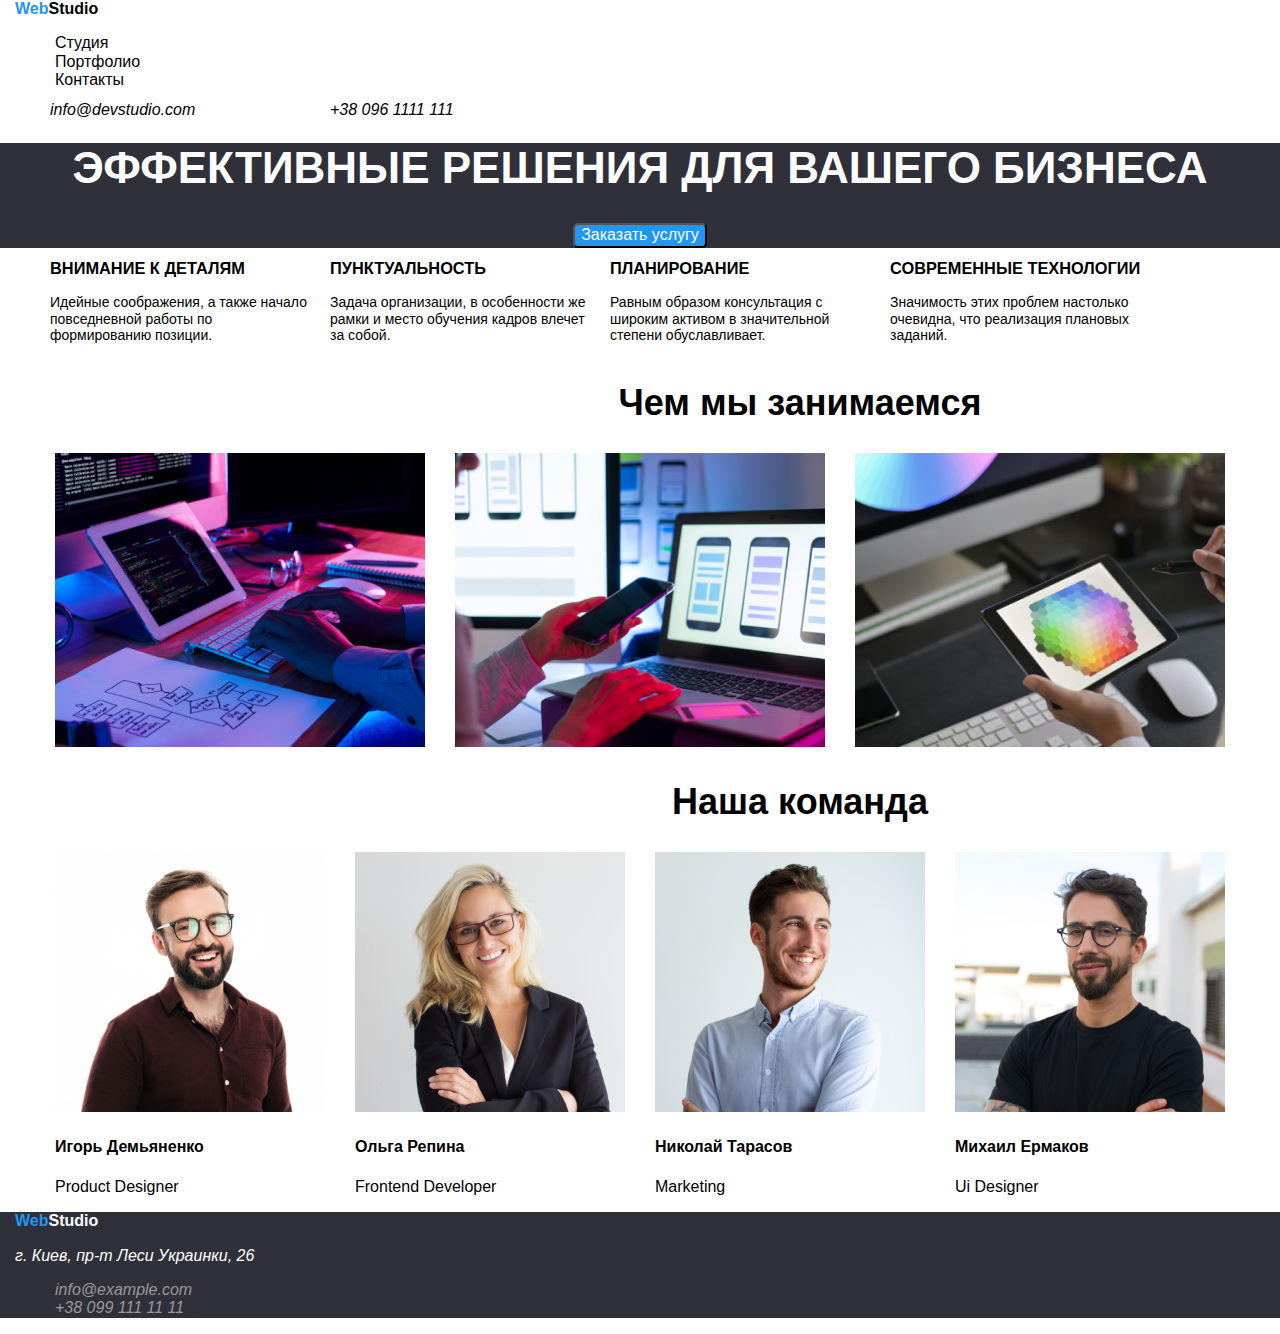
==== index.html @ 19b96ba9 "Add files via upload" ====
<!DOCTYPE html>
<html lang="ru">
  <head>
    <meta charset="UTF-8" />
    <meta name="viewport" content="width=device-width, initial-scale=1.0" />
    <title>Студия</title>
    <link
      rel="stylesheet"
      href="https://cdnjs.cloudflare.com/ajax/libs/modern-normalize/1.0.0/modern-normalize.css"
    />
    <link rel="stylesheet" href="./css/styles.css" />
    <style>
      h1,
      h3 {
        text-transform: uppercase; /* Заглавные буквы */
      }
      button {
        border-radius: 5px;
      }
      @import url('https://fonts.googleapis.com/css2?family=Roboto:ital,wght@0,700;1,400&display=swap');
    </style>
  </head>

  <body>
    <!-- Шапка сайта -->
    <header class="container">
      <nav>
        <a href="index.html" class="link" aria-label="Логотип студии"
          ><span class="colortext-logotip1">Web</span><span class="colortext-logotip2">Studio</span></a
        >
        <ul>
          <li><a href="index.html" class="link">Студия</a></li>
          <li><a href="portfolio.html" class="link">Портфолио</a></li>
          <li><a href="" class="link">Контакты</a></li>
        </ul>
      </nav>
      <address>
        <ul class="gallery">
          <li class="gallery-item3">
            <a href="mailto:info@devstudio.com" class="link"
              >info@devstudio.com</a
            >
          </li>
          <li class="gallery-item3"><a href="tel:+380961111111" class="link">+38 096 1111 111</a></li>
        </ul>
      </address>
    </header>

    <main>
      <!-- Герой -->
      <section class="text-title-background post-title text-title-color1">
        <h1 class="text-size1">Эффективные решения для вашего бизнеса</h1>
        <button type="button" class="mybtn2">Заказать услугу</button>
      </section>

      <!-- Преимущества -->
      <section class="container">
        <h2 hidden>Наши преимущества</h2>
        <ul class="gallery text-size2">
          <li class="gallery-item3">
            <h3>внимание к деталям</h3>
            <p>
              Идейные соображения, а также начало повседневной работы по формированию позиции.
            </p>
          </li>
          <li class="gallery-item3">
            <h3>ПУНКТУАЛЬНОСТЬ</h3>
            <p>
              Задача организации, в особенности же рамки и место обучения кадров влечет за собой.
            </p>
          </li>
          <li class="gallery-item3">
            <h3>ПЛАНИРОВАНИЕ</h3>
            <p>
              Равным образом консультация с широким активом в значительной степени обуславливает.
            </p>
          </li>
          <li class="gallery-item3">
            <h3>СОВРЕМЕННЫЕ ТЕХНОЛОГИИ</h3>
            <p>
              Значимость этих проблем настолько очевидна, что реализация плановых заданий.
            </p>
          </li>
        </ul>
      </section>

      <!-- Примеры работ, направления -->
      <section class="container">
        <h2 class="post-title text-size3">Чем мы занимаемся</h2>
        <ul class="gallery">
          <li class="gallery-item">
            <a href=""
              ><img
                src="./images/box1.jpg"
                alt="Технология компании номер 1"
                width="370"
                height="294"
            /></a>
          </li>
          <li class="gallery-item">
            <a href=""
              ><img
                src="./images/box2.jpg"
                alt="Технология компании номер 2"
                width="370"
                height="294"
            /></a>
          </li>
          <li class="gallery-item">
            <a href=""
              ><img
                src="./images/box3.jpg"
                alt="Технология компании номер 3"
                width="370"
                height="294"
            /></a>
          </li>
        </ul>
      </section>

      <!-- Testimonials -->
      <section class="container">
        <h2 class="post-title text-size3">Наша команда</h2>
        <ul class="gallery text-size4">
          <li class="gallery-item2">
            <img
              src="./images/img4.jpg"
              alt="Первый сотрудник нашей команды"
              width="270"
              height="260"
            />
            <h4>Игорь Демьяненко</h3>
            <p lang="en">Product Designer</p>
          </li>
          <li class="gallery-item2">
            <img
              src="./images/img1.jpg"
              alt="Второй  сотрудник нашей команды"
              width="270"
              height="260"
            />
            <h4>Ольга Репина</h3>
            <p lang="en">Frontend Developer</p>
          </li>
          <li class="gallery-item2">
            <img
              src="./images/img2.jpg"
              alt="Третий сотрудник нашей команды"
              width="270"
              height="260"
            />
            <h4>Николай Тарасов</h3>
            <p lang="en">Marketing</p>
          </li>
          <li class="gallery-item2">
            <img
              src="./images/img3.jpg"
              alt="Четвертый сотрудник нашей команды"
              width="270"
              height="260"
            />
            <h4>Михаил Ермаков</h3>
            <p lang="en">Ui Designer</p>
          </li>
        </ul>
      </section>
    </main>

    <!-- Футер -->
    <footer class="text-title-background container">
      <a href="index.html" class="link" aria-label="Логотип студии"><span class="colortext-logotip1">Web</span><span
          class="colortext-logotip2" style="color:white">Studio</span></a>
      <address>
        <p class="text-title-color1">г. Киев, пр-т Леси Украинки, 26</p>
        <ul>
          <li>
            <a href="mailto:info@example.com" class="link text-title-color2">info@example.com</a>
          </li>
          <li>
            <a href="tel:+380991111111" class="link text-title-color2">+38 099 111 11 11</a>
          </li>
        </ul>
      </address>
    </footer>
  </body>
</html>
---- css/styles.css ----
a {
  color: black; /* Цвет обычной ссылки */
}
a:visited {
  color: #black; /* Цвет посещенной ссылки */
}

.text > span {
  text-decoration: line-through;
}

.link {
  text-decoration: none;
}

.link:hover {
  color: #2196f3;
}

.site-nav .link {
  text-transform: uppercase;
}

.post-title {
  text-align: center;
}

.text-title-background {
  background-color: #2f303a;
}

.text-title-color1 {
  color: #ffffff;
}

.text-title-color2 {
  color: rgb(60%, 60%, 60%);
}

body {
  font-family: "Roboto", sans-serif;
}

.text-size1 {
  font-size: 44px;
}

.text-size2 {
  font-size: 14px;
}

.text-size3 {
  font-size: 36px;
}

.text-size4 {
  font-size: 16px;
}

.colortext-logotip1 {
  color: #2196f3;
  font-weight: 700;
}

.colortext-logotip2 {
  font-weight: 700;
}

*/ *,
*::before,
*::after {
  margin: 0;
  padding: 0;
}

ul,
ol {
  list-style: none;
}

.container {
  width: 1600px;
  padding: 0 15px;
  margin: 0 auto;
}

.gallery {
  display: flex;
  flex-wrap: wrap;
  margin: -15px;
}

.gallery-item {
  width: 370px;
  margin: 15px;
}

.gallery-item2 {
  width: 270px;
  margin: 15px;
}

.gallery-item3 {
  width: 260px;
  margin: 10px;
}

.gallery-item4 {
  width: 160px;
  margin: 10px;
}
/* 3n
  3 * 0 = 0;
  3 * 1 = 3;
  3 * 2  = 6;
  3 * 3 = 9;
*/

/* .gallery-item:not(:nth-child(3n)) {
  margin-right: 30px;
} */

/* -n + 3
  -0 + 3 = 3;
  -1 + 3 = 2;
  -2 + 3 = 1;
  -3 + 3 = 0;
*/

/* .gallery-item:not(:nth-last-child(-n + 3)) {
  margin-bottom: 30px;
} */

/* цвет кнопки */
.mybtn {
  text-align: center;
  /* padding: 8px 10px;*/
  /*border: solid 1px #777777;
  color: #7777777;*/
  background: #f5f4fa;
  /* tansition: all 0.3s linear;
  -webkit-transition: all 0.3s linear;
  -moz-transition: all 0.3s linear;
  text-transform: uppercase;*/
}
.mybtn:hover {
  color: #fff;
  background: #2196f3;
  tansition: all 0.3s linear;
  -webkit-transition: all 0.3s linear;
  -moz-transition: all 0.3s linear;
}

.mybtn2 {
  text-align: center;
  color: #fff;
  background: #2196f3;
  tansition: all 0.3s linear;
  -webkit-transition: all 0.3s linear;
  -moz-transition: all 0.3s linear;
}
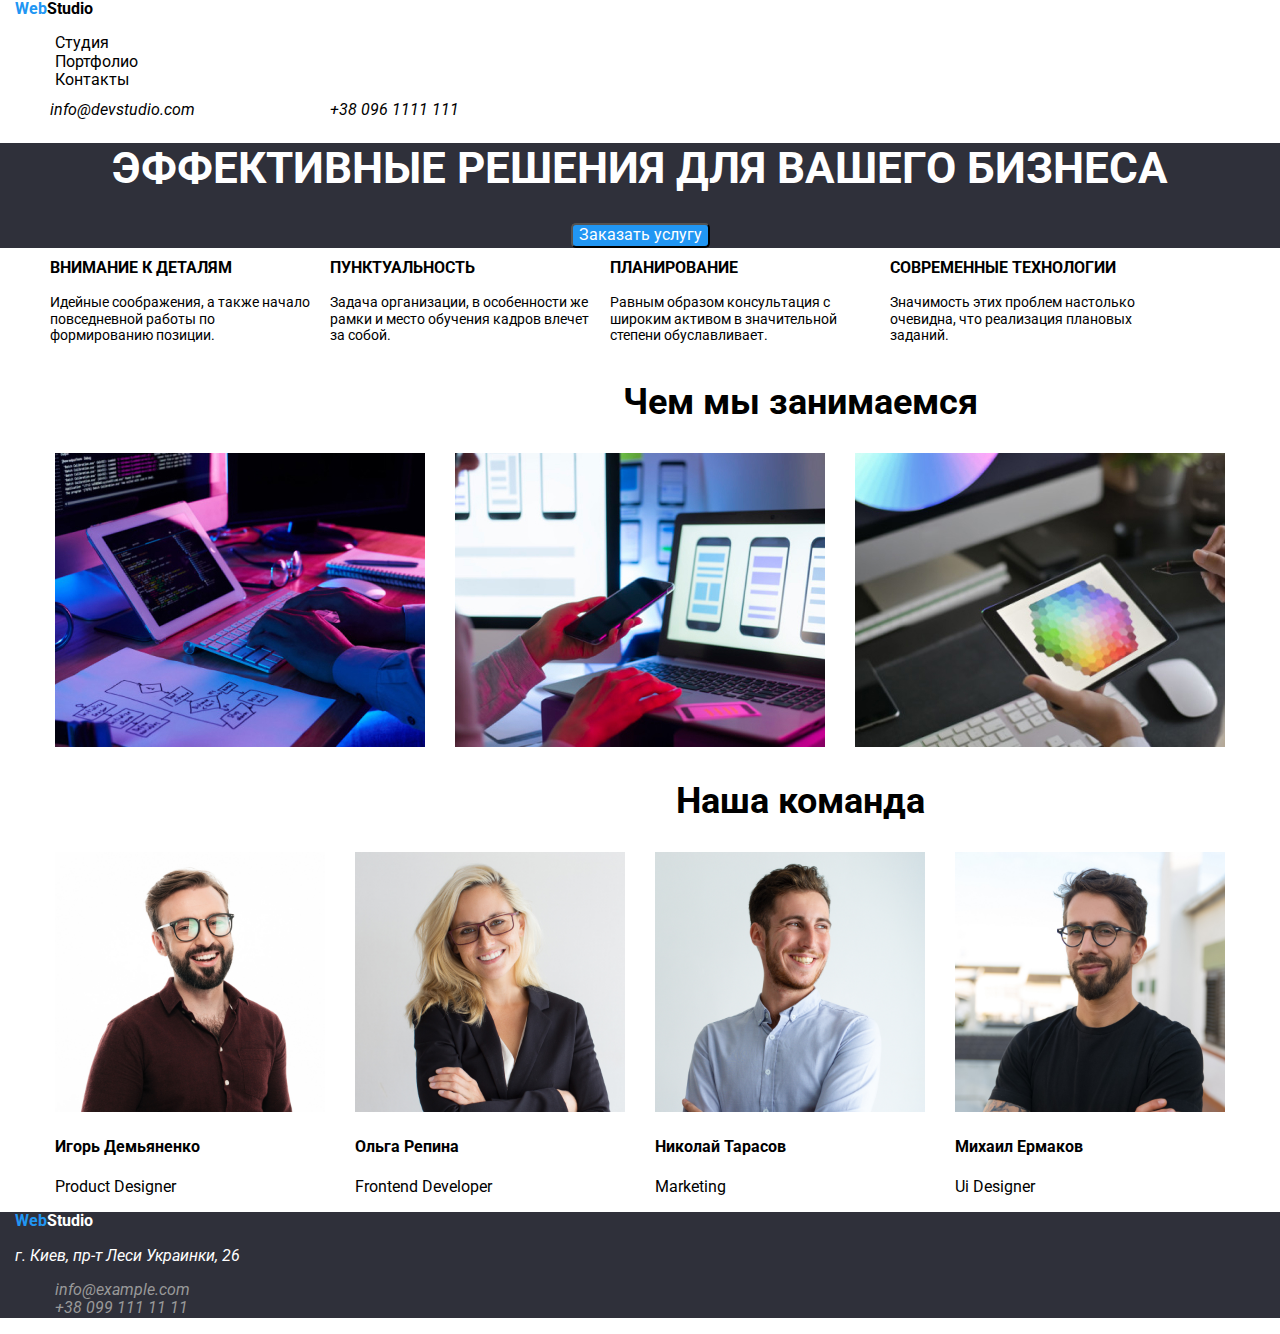
==== commit aad11207: "Update index.html" ====
--- a/index.html
+++ b/index.html
@@ -4,6 +4,7 @@
     <meta charset="UTF-8" />
     <meta name="viewport" content="width=device-width, initial-scale=1.0" />
     <title>Студия</title>
+    <link href="https://fonts.googleapis.com/css2?family=Roboto:wght@400;500;700;900&display=swap" rel="stylesheet">
     <link
       rel="stylesheet"
       href="https://cdnjs.cloudflare.com/ajax/libs/modern-normalize/1.0.0/modern-normalize.css"
@@ -17,7 +18,6 @@
       button {
         border-radius: 5px;
       }
-      @import url('https://fonts.googleapis.com/css2?family=Roboto:ital,wght@0,700;1,400&display=swap');
     </style>
   </head>
 
@@ -129,7 +129,7 @@
               width="270"
               height="260"
             />
-            <h4>Игорь Демьяненко</h3>
+            <h4>Игорь Демьяненко</h4>
             <p lang="en">Product Designer</p>
           </li>
           <li class="gallery-item2">
@@ -139,7 +139,7 @@
               width="270"
               height="260"
             />
-            <h4>Ольга Репина</h3>
+            <h4>Ольга Репина</h4>
             <p lang="en">Frontend Developer</p>
           </li>
           <li class="gallery-item2">
@@ -149,7 +149,7 @@
               width="270"
               height="260"
             />
-            <h4>Николай Тарасов</h3>
+            <h4>Николай Тарасов</h4>
             <p lang="en">Marketing</p>
           </li>
           <li class="gallery-item2">
@@ -159,7 +159,7 @@
               width="270"
               height="260"
             />
-            <h4>Михаил Ермаков</h3>
+            <h4>Михаил Ермаков</h4>
             <p lang="en">Ui Designer</p>
           </li>
         </ul>
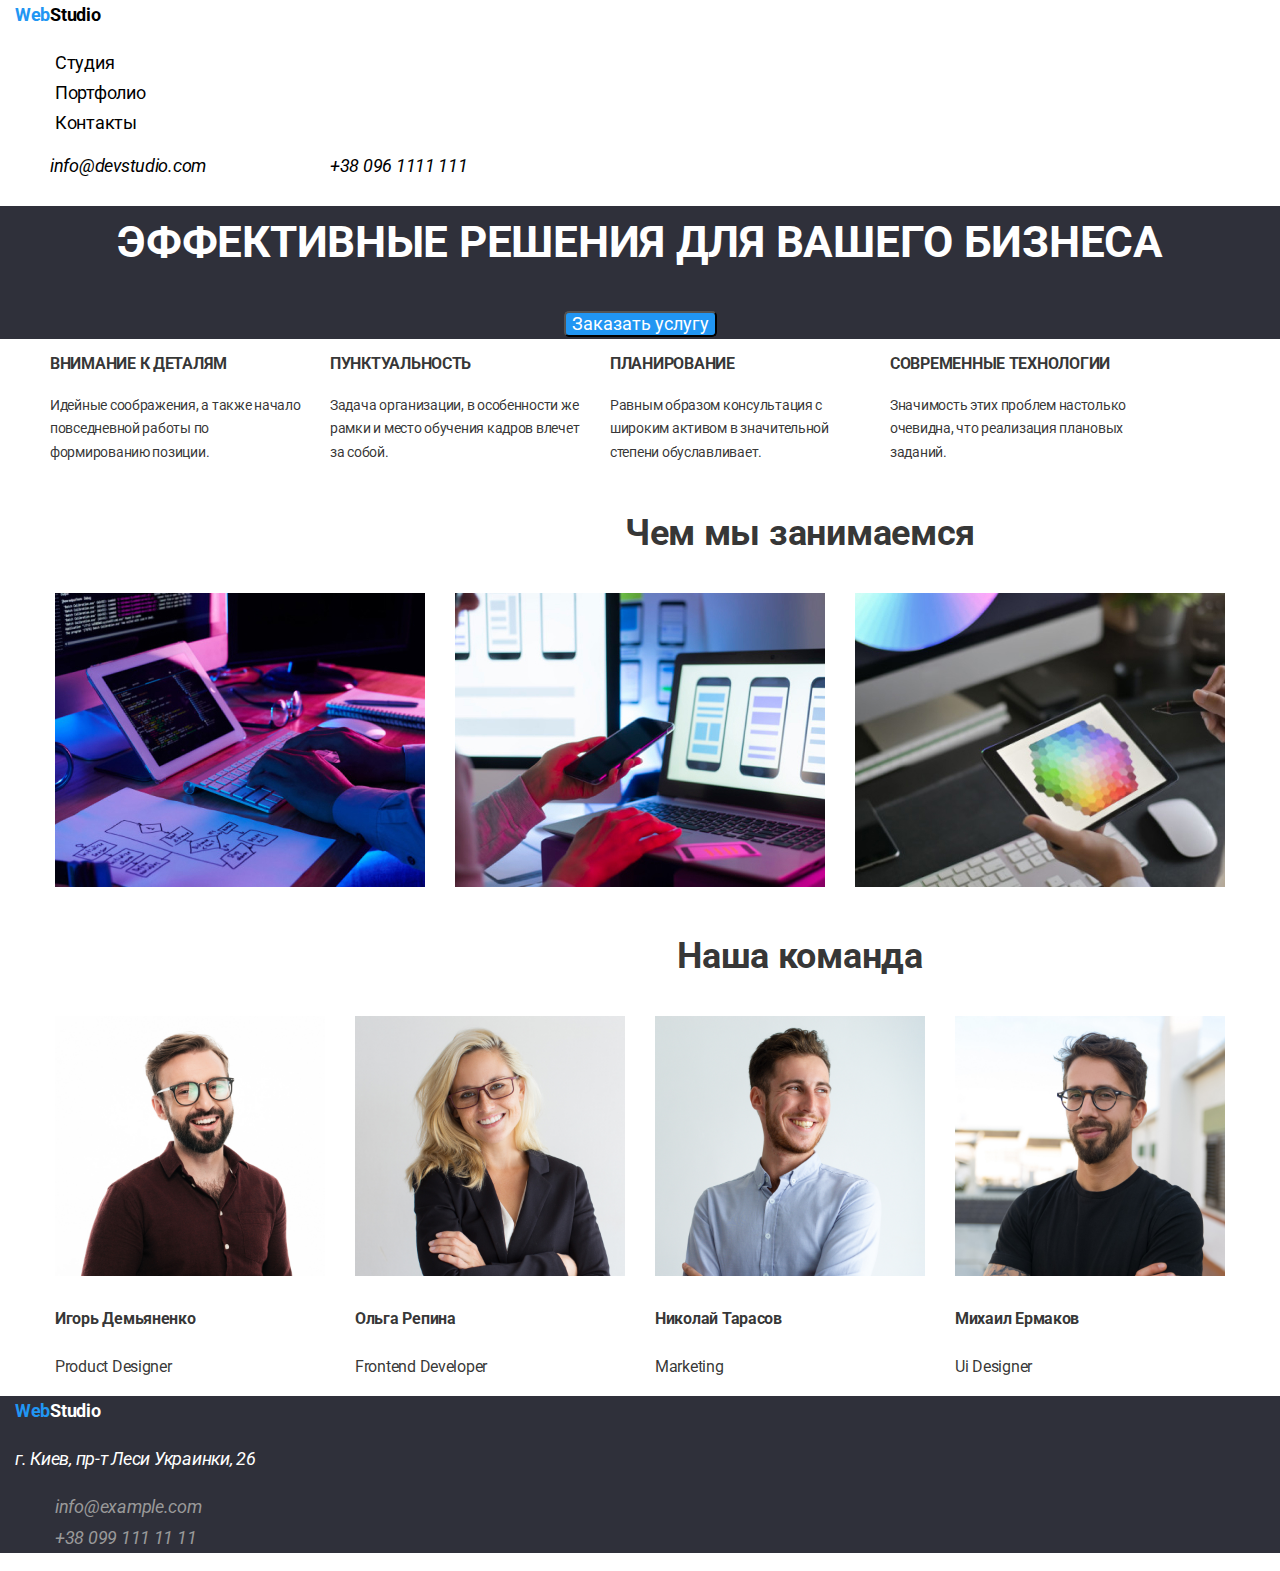
==== commit 4d87719a: "Update index.html" ====
--- a/index.html
+++ b/index.html
@@ -1,186 +1,147 @@
 <!DOCTYPE html>
 <html lang="ru">
-  <head>
-    <meta charset="UTF-8" />
-    <meta name="viewport" content="width=device-width, initial-scale=1.0" />
-    <title>Студия</title>
-    <link href="https://fonts.googleapis.com/css2?family=Roboto:wght@400;500;700;900&display=swap" rel="stylesheet">
-    <link
-      rel="stylesheet"
-      href="https://cdnjs.cloudflare.com/ajax/libs/modern-normalize/1.0.0/modern-normalize.css"
-    />
-    <link rel="stylesheet" href="./css/styles.css" />
-    <style>
-      h1,
-      h3 {
-        text-transform: uppercase; /* Заглавные буквы */
-      }
-      button {
-        border-radius: 5px;
-      }
-    </style>
-  </head>
 
-  <body>
-    <!-- Шапка сайта -->
-    <header class="container">
-      <nav>
-        <a href="index.html" class="link" aria-label="Логотип студии"
-          ><span class="colortext-logotip1">Web</span><span class="colortext-logotip2">Studio</span></a
-        >
-        <ul>
-          <li><a href="index.html" class="link">Студия</a></li>
-          <li><a href="portfolio.html" class="link">Портфолио</a></li>
-          <li><a href="" class="link">Контакты</a></li>
-        </ul>
-      </nav>
-      <address>
-        <ul class="gallery">
-          <li class="gallery-item3">
-            <a href="mailto:info@devstudio.com" class="link"
-              >info@devstudio.com</a
-            >
-          </li>
-          <li class="gallery-item3"><a href="tel:+380961111111" class="link">+38 096 1111 111</a></li>
-        </ul>
-      </address>
-    </header>
+<head>
+  <meta charset="UTF-8" />
+  <meta name="viewport" content="width=device-width, initial-scale=1.0" />
+  <title>Студия</title>
+  <link href="https://fonts.googleapis.com/css2?family=Raleway&family=Roboto:wght@400;500;700;900&display=swap"
+    rel="stylesheet">
+  <link rel="stylesheet" href="https://cdnjs.cloudflare.com/ajax/libs/modern-normalize/1.0.0/modern-normalize.css" />
+  <link rel="stylesheet" href="./css/styles.css" />
+  <style>
+    h1,
+    h3 {
+      text-transform: uppercase;
+      /* Заглавные буквы */
+    }
 
-    <main>
-      <!-- Герой -->
-      <section class="text-title-background post-title text-title-color1">
-        <h1 class="text-size1">Эффективные решения для вашего бизнеса</h1>
-        <button type="button" class="mybtn2">Заказать услугу</button>
-      </section>
+    button {
+      border-radius: 5px;
+    }
+  </style>
+</head>
 
-      <!-- Преимущества -->
-      <section class="container">
-        <h2 hidden>Наши преимущества</h2>
-        <ul class="gallery text-size2">
-          <li class="gallery-item3">
-            <h3>внимание к деталям</h3>
-            <p>
-              Идейные соображения, а также начало повседневной работы по формированию позиции.
-            </p>
-          </li>
-          <li class="gallery-item3">
-            <h3>ПУНКТУАЛЬНОСТЬ</h3>
-            <p>
-              Задача организации, в особенности же рамки и место обучения кадров влечет за собой.
-            </p>
-          </li>
-          <li class="gallery-item3">
-            <h3>ПЛАНИРОВАНИЕ</h3>
-            <p>
-              Равным образом консультация с широким активом в значительной степени обуславливает.
-            </p>
-          </li>
-          <li class="gallery-item3">
-            <h3>СОВРЕМЕННЫЕ ТЕХНОЛОГИИ</h3>
-            <p>
-              Значимость этих проблем настолько очевидна, что реализация плановых заданий.
-            </p>
-          </li>
-        </ul>
-      </section>
+<body>
+  <!-- Шапка сайта -->
+  <header class="container">
+    <nav>
+      <a href="index.html" class="link logo" aria-label="Логотип студии"><span class="colortext-logotip1">Web</span><span
+          class="colortext-logotip2">Studio</span></a>
+      <ul>
+        <li><a href="index.html" class="link">Студия</a></li>
+        <li><a href="portfolio.html" class="link">Портфолио</a></li>
+        <li><a href="" class="link">Контакты</a></li>
+      </ul>
+    </nav>
+    <address>
+      <ul class="gallery">
+        <li class="gallery-item3">
+          <a href="mailto:info@devstudio.com" class="link">info@devstudio.com</a>
+        </li>
+        <li class="gallery-item3"><a href="tel:+380961111111" class="link">+38 096 1111 111</a></li>
+      </ul>
+    </address>
+  </header>
 
-      <!-- Примеры работ, направления -->
-      <section class="container">
-        <h2 class="post-title text-size3">Чем мы занимаемся</h2>
-        <ul class="gallery">
-          <li class="gallery-item">
-            <a href=""
-              ><img
-                src="./images/box1.jpg"
-                alt="Технология компании номер 1"
-                width="370"
-                height="294"
-            /></a>
-          </li>
-          <li class="gallery-item">
-            <a href=""
-              ><img
-                src="./images/box2.jpg"
-                alt="Технология компании номер 2"
-                width="370"
-                height="294"
-            /></a>
-          </li>
-          <li class="gallery-item">
-            <a href=""
-              ><img
-                src="./images/box3.jpg"
-                alt="Технология компании номер 3"
-                width="370"
-                height="294"
-            /></a>
-          </li>
-        </ul>
-      </section>
+  <main>
+    <!-- Герой -->
+    <section class="text-title-background post-title text-title-color1">
+      <h1 class="text-size1">Эффективные решения для вашего бизнеса</h1>
+      <button type="button" class="mybtn2">Заказать услугу</button>
+    </section>
 
-      <!-- Testimonials -->
-      <section class="container">
-        <h2 class="post-title text-size3">Наша команда</h2>
-        <ul class="gallery text-size4">
-          <li class="gallery-item2">
-            <img
-              src="./images/img4.jpg"
-              alt="Первый сотрудник нашей команды"
-              width="270"
-              height="260"
-            />
-            <h4>Игорь Демьяненко</h4>
-            <p lang="en">Product Designer</p>
-          </li>
-          <li class="gallery-item2">
-            <img
-              src="./images/img1.jpg"
-              alt="Второй  сотрудник нашей команды"
-              width="270"
-              height="260"
-            />
-            <h4>Ольга Репина</h4>
-            <p lang="en">Frontend Developer</p>
-          </li>
-          <li class="gallery-item2">
-            <img
-              src="./images/img2.jpg"
-              alt="Третий сотрудник нашей команды"
-              width="270"
-              height="260"
-            />
-            <h4>Николай Тарасов</h4>
-            <p lang="en">Marketing</p>
-          </li>
-          <li class="gallery-item2">
-            <img
-              src="./images/img3.jpg"
-              alt="Четвертый сотрудник нашей команды"
-              width="270"
-              height="260"
-            />
-            <h4>Михаил Ермаков</h4>
-            <p lang="en">Ui Designer</p>
-          </li>
-        </ul>
-      </section>
-    </main>
+    <!-- Преимущества -->
+    <section class="container">
+      <h2 hidden>Наши преимущества</h2>
+      <ul class="gallery text-size2">
+        <li class="gallery-item3">
+          <h3>внимание к деталям</h3>
+          <p>
+            Идейные соображения, а также начало повседневной работы по формированию позиции.
+          </p>
+        </li>
+        <li class="gallery-item3">
+          <h3>ПУНКТУАЛЬНОСТЬ</h3>
+          <p>
+            Задача организации, в особенности же рамки и место обучения кадров влечет за собой.
+          </p>
+        </li>
+        <li class="gallery-item3">
+          <h3>ПЛАНИРОВАНИЕ</h3>
+          <p>
+            Равным образом консультация с широким активом в значительной степени обуславливает.
+          </p>
+        </li>
+        <li class="gallery-item3">
+          <h3>СОВРЕМЕННЫЕ ТЕХНОЛОГИИ</h3>
+          <p>
+            Значимость этих проблем настолько очевидна, что реализация плановых заданий.
+          </p>
+        </li>
+      </ul>
+    </section>
 
-    <!-- Футер -->
-    <footer class="text-title-background container">
-      <a href="index.html" class="link" aria-label="Логотип студии"><span class="colortext-logotip1">Web</span><span
-          class="colortext-logotip2" style="color:white">Studio</span></a>
-      <address>
-        <p class="text-title-color1">г. Киев, пр-т Леси Украинки, 26</p>
-        <ul>
-          <li>
-            <a href="mailto:info@example.com" class="link text-title-color2">info@example.com</a>
-          </li>
-          <li>
-            <a href="tel:+380991111111" class="link text-title-color2">+38 099 111 11 11</a>
-          </li>
-        </ul>
-      </address>
-    </footer>
-  </body>
+    <!-- Примеры работ, направления -->
+    <section class="container">
+      <h2 class="post-title text-size3">Чем мы занимаемся</h2>
+      <ul class="gallery">
+        <li class="gallery-item">
+          <a href=""><img src="./images/box1.jpg" alt="Технология компании номер 1" width="370" height="294" /></a>
+        </li>
+        <li class="gallery-item">
+          <a href=""><img src="./images/box2.jpg" alt="Технология компании номер 2" width="370" height="294" /></a>
+        </li>
+        <li class="gallery-item">
+          <a href=""><img src="./images/box3.jpg" alt="Технология компании номер 3" width="370" height="294" /></a>
+        </li>
+      </ul>
+    </section>
+
+    <!-- Testimonials -->
+    <section class="container">
+      <h2 class="post-title text-size3">Наша команда</h2>
+      <ul class="gallery text-size4">
+        <li class="gallery-item2">
+          <img src="./images/img4.jpg" alt="Первый сотрудник нашей команды" width="270" height="260" />
+          <h4>Игорь Демьяненко</h4>
+          <p lang="en">Product Designer</p>
+        </li>
+        <li class="gallery-item2">
+          <img src="./images/img1.jpg" alt="Второй  сотрудник нашей команды" width="270" height="260" />
+          <h4>Ольга Репина</h4>
+          <p lang="en">Frontend Developer</p>
+        </li>
+        <li class="gallery-item2">
+          <img src="./images/img2.jpg" alt="Третий сотрудник нашей команды" width="270" height="260" />
+          <h4>Николай Тарасов</h4>
+          <p lang="en">Marketing</p>
+        </li>
+        <li class="gallery-item2">
+          <img src="./images/img3.jpg" alt="Четвертый сотрудник нашей команды" width="270" height="260" />
+          <h4>Михаил Ермаков</h4>
+          <p lang="en">Ui Designer</p>
+        </li>
+      </ul>
+    </section>
+  </main>
+
+  <!-- Футер -->
+  <footer class="text-title-background container">
+    <a href="index.html" class="link logo" aria-label="Логотип студии"><span class="colortext-logotip1">Web</span><span
+        class="colortext-logotip2" style="color:white">Studio</span></a>
+    <address>
+      <p class="text-title-color1">г. Киев, пр-т Леси Украинки, 26</p>
+      <ul>
+        <li>
+          <a href="mailto:info@example.com" class="link text-title-color2">info@example.com</a>
+        </li>
+        <li>
+          <a href="tel:+380991111111" class="link text-title-color2">+38 099 111 11 11</a>
+        </li>
+      </ul>
+    </address>
+  </footer>
+</body>
+
 </html>
--- a/css/styles.css
+++ b/css/styles.css
@@ -1,3 +1,20 @@
+:root {
+  --primary-text-color: rgba(0, 0, 0, 0.8);
+  --title-text-color: #000000;
+  --accent-color: #18a0fb;
+  --primary-white-color: #ffffff;
+}
+
+body {
+  background-color: var(--primary-white-color);
+  color: var(--primary-text-color);
+
+  font-family: Roboto, sans-serif;
+  letter-spacing: -0.015em;
+  font-size: 18px;
+  line-height: 1.67;
+}
+
 a {
   color: black; /* Цвет обычной ссылки */
 }
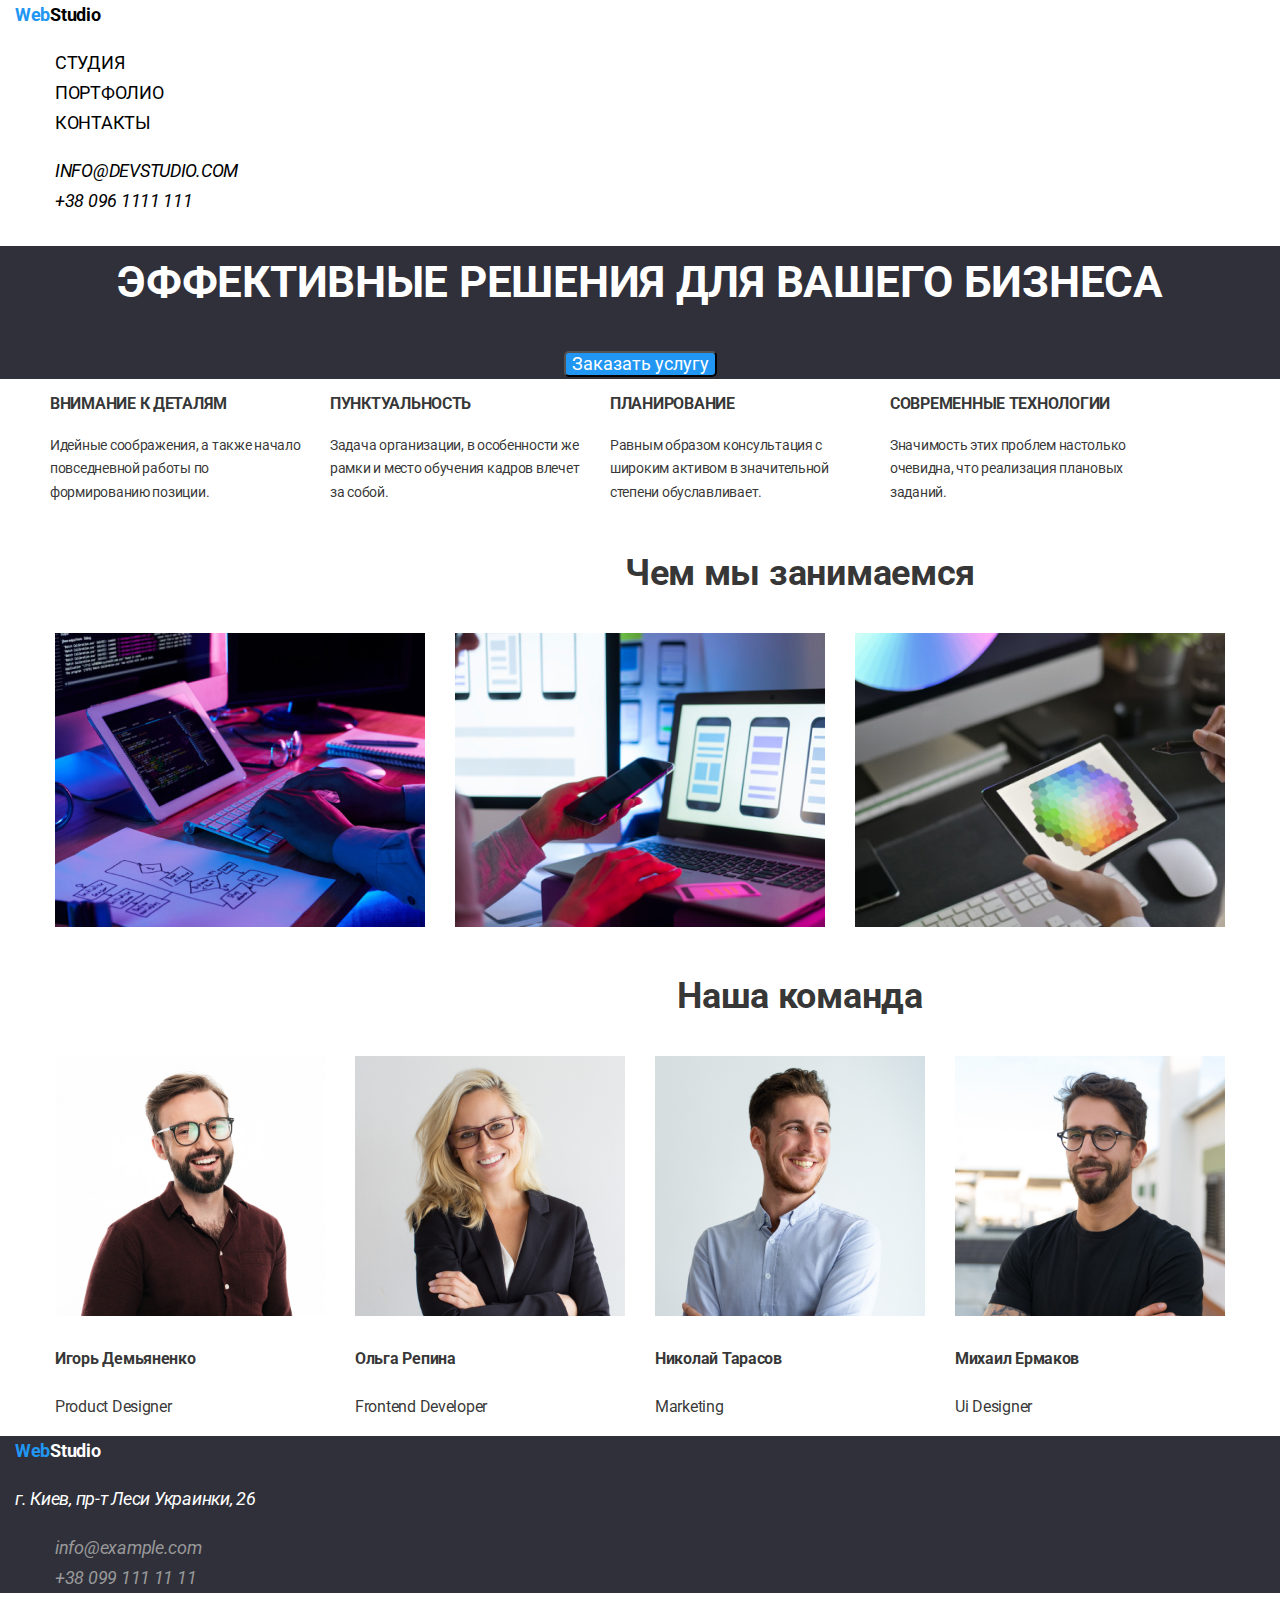
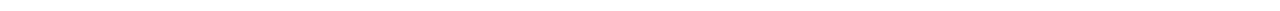
==== commit 22d821bd: "Update index.html" ====
--- a/index.html
+++ b/index.html
@@ -1,147 +1,204 @@
 <!DOCTYPE html>
 <html lang="ru">
-
-<head>
-  <meta charset="UTF-8" />
-  <meta name="viewport" content="width=device-width, initial-scale=1.0" />
-  <title>Студия</title>
-  <link href="https://fonts.googleapis.com/css2?family=Raleway&family=Roboto:wght@400;500;700;900&display=swap"
-    rel="stylesheet">
-  <link rel="stylesheet" href="https://cdnjs.cloudflare.com/ajax/libs/modern-normalize/1.0.0/modern-normalize.css" />
-  <link rel="stylesheet" href="./css/styles.css" />
-  <style>
-    h1,
-    h3 {
-      text-transform: uppercase;
-      /* Заглавные буквы */
-    }
-
-    button {
-      border-radius: 5px;
-    }
-  </style>
-</head>
-
-<body>
-  <!-- Шапка сайта -->
-  <header class="container">
-    <nav>
-      <a href="index.html" class="link logo" aria-label="Логотип студии"><span class="colortext-logotip1">Web</span><span
-          class="colortext-logotip2">Studio</span></a>
-      <ul>
-        <li><a href="index.html" class="link">Студия</a></li>
-        <li><a href="portfolio.html" class="link">Портфолио</a></li>
-        <li><a href="" class="link">Контакты</a></li>
-      </ul>
-    </nav>
-    <address>
-      <ul class="gallery">
-        <li class="gallery-item3">
-          <a href="mailto:info@devstudio.com" class="link">info@devstudio.com</a>
-        </li>
-        <li class="gallery-item3"><a href="tel:+380961111111" class="link">+38 096 1111 111</a></li>
-      </ul>
-    </address>
-  </header>
-
-  <main>
-    <!-- Герой -->
-    <section class="text-title-background post-title text-title-color1">
-      <h1 class="text-size1">Эффективные решения для вашего бизнеса</h1>
-      <button type="button" class="mybtn2">Заказать услугу</button>
-    </section>
-
-    <!-- Преимущества -->
-    <section class="container">
-      <h2 hidden>Наши преимущества</h2>
-      <ul class="gallery text-size2">
-        <li class="gallery-item3">
-          <h3>внимание к деталям</h3>
-          <p>
-            Идейные соображения, а также начало повседневной работы по формированию позиции.
-          </p>
-        </li>
-        <li class="gallery-item3">
-          <h3>ПУНКТУАЛЬНОСТЬ</h3>
-          <p>
-            Задача организации, в особенности же рамки и место обучения кадров влечет за собой.
-          </p>
-        </li>
-        <li class="gallery-item3">
-          <h3>ПЛАНИРОВАНИЕ</h3>
-          <p>
-            Равным образом консультация с широким активом в значительной степени обуславливает.
-          </p>
-        </li>
-        <li class="gallery-item3">
-          <h3>СОВРЕМЕННЫЕ ТЕХНОЛОГИИ</h3>
-          <p>
-            Значимость этих проблем настолько очевидна, что реализация плановых заданий.
-          </p>
-        </li>
-      </ul>
-    </section>
-
-    <!-- Примеры работ, направления -->
-    <section class="container">
-      <h2 class="post-title text-size3">Чем мы занимаемся</h2>
-      <ul class="gallery">
-        <li class="gallery-item">
-          <a href=""><img src="./images/box1.jpg" alt="Технология компании номер 1" width="370" height="294" /></a>
-        </li>
-        <li class="gallery-item">
-          <a href=""><img src="./images/box2.jpg" alt="Технология компании номер 2" width="370" height="294" /></a>
-        </li>
-        <li class="gallery-item">
-          <a href=""><img src="./images/box3.jpg" alt="Технология компании номер 3" width="370" height="294" /></a>
-        </li>
-      </ul>
-    </section>
-
-    <!-- Testimonials -->
-    <section class="container">
-      <h2 class="post-title text-size3">Наша команда</h2>
-      <ul class="gallery text-size4">
-        <li class="gallery-item2">
-          <img src="./images/img4.jpg" alt="Первый сотрудник нашей команды" width="270" height="260" />
-          <h4>Игорь Демьяненко</h4>
-          <p lang="en">Product Designer</p>
-        </li>
-        <li class="gallery-item2">
-          <img src="./images/img1.jpg" alt="Второй  сотрудник нашей команды" width="270" height="260" />
-          <h4>Ольга Репина</h4>
-          <p lang="en">Frontend Developer</p>
-        </li>
-        <li class="gallery-item2">
-          <img src="./images/img2.jpg" alt="Третий сотрудник нашей команды" width="270" height="260" />
-          <h4>Николай Тарасов</h4>
-          <p lang="en">Marketing</p>
-        </li>
-        <li class="gallery-item2">
-          <img src="./images/img3.jpg" alt="Четвертый сотрудник нашей команды" width="270" height="260" />
-          <h4>Михаил Ермаков</h4>
-          <p lang="en">Ui Designer</p>
-        </li>
-      </ul>
-    </section>
-  </main>
-
-  <!-- Футер -->
-  <footer class="text-title-background container">
-    <a href="index.html" class="link logo" aria-label="Логотип студии"><span class="colortext-logotip1">Web</span><span
-        class="colortext-logotip2" style="color:white">Studio</span></a>
-    <address>
-      <p class="text-title-color1">г. Киев, пр-т Леси Украинки, 26</p>
-      <ul>
-        <li>
-          <a href="mailto:info@example.com" class="link text-title-color2">info@example.com</a>
-        </li>
-        <li>
-          <a href="tel:+380991111111" class="link text-title-color2">+38 099 111 11 11</a>
-        </li>
-      </ul>
-    </address>
-  </footer>
-</body>
-
+  <head>
+    <meta charset="UTF-8" />
+    <meta name="viewport" content="width=device-width, initial-scale=1.0" />
+    <title>Студия</title>
+    <link
+      href="https://fonts.googleapis.com/css2?family=Raleway&family=Roboto:wght@400;500;700;900&display=swap"
+      rel="stylesheet"
+    />
+    <link
+      rel="stylesheet"
+      href="https://cdnjs.cloudflare.com/ajax/libs/modern-normalize/1.0.0/modern-normalize.css"
+    />
+    <link rel="stylesheet" href="./css/styles.css" />
+    <style>
+      h1,
+      h3 {
+        text-transform: uppercase;
+        /* Заглавные буквы */
+      }
+
+      button {
+        border-radius: 5px;
+      }
+    </style>
+  </head>
+
+  <body>
+    <!-- Шапка сайта -->
+    <header class="container">
+      <nav>
+        <a href="index.html" class="link logo" aria-label="Логотип студии"
+          ><span class="colortext-logotip1">Web</span
+          ><span class="colortext-logotip2">Studio</span></a
+        >
+        <ul class="site-nav">
+          <li><a href="index.html" class="link">Студия</a></li>
+          <li><a href="portfolio.html" class="link">Портфолио</a></li>
+          <li><a href="" class="link">Контакты</a></li>
+        </ul>
+      </nav>
+      <address>
+        <ul class="site-nav">
+          <li>
+            <a href="mailto:info@devstudio.com" class="link"
+              >info@devstudio.com</a
+            >
+          </li>
+          <li>
+            <a href="tel:+380961111111" class="link">+38 096 1111 111</a>
+          </li>
+        </ul>
+      </address>
+    </header>
+
+    <main>
+      <!-- Герой -->
+      <section class="text-title-background post-title text-title-color1">
+        <h1 class="text-size1">Эффективные решения для вашего бизнеса</h1>
+        <button type="button" class="mybtn2">Заказать услугу</button>
+      </section>
+
+      <!-- Преимущества -->
+      <section class="container">
+        <h2 hidden>Наши преимущества</h2>
+        <ul class="gallery text-size2">
+          <li class="gallery-item3">
+            <h3>внимание к деталям</h3>
+            <p>
+              Идейные соображения, а также начало повседневной работы по
+              формированию позиции.
+            </p>
+          </li>
+          <li class="gallery-item3">
+            <h3>ПУНКТУАЛЬНОСТЬ</h3>
+            <p>
+              Задача организации, в особенности же рамки и место обучения кадров
+              влечет за собой.
+            </p>
+          </li>
+          <li class="gallery-item3">
+            <h3>ПЛАНИРОВАНИЕ</h3>
+            <p>
+              Равным образом консультация с широким активом в значительной
+              степени обуславливает.
+            </p>
+          </li>
+          <li class="gallery-item3">
+            <h3>СОВРЕМЕННЫЕ ТЕХНОЛОГИИ</h3>
+            <p>
+              Значимость этих проблем настолько очевидна, что реализация
+              плановых заданий.
+            </p>
+          </li>
+        </ul>
+      </section>
+
+      <!-- Примеры работ, направления -->
+      <section class="container">
+        <h2 class="post-title text-size3">Чем мы занимаемся</h2>
+        <ul class="gallery">
+          <li class="gallery-item">
+            <a href=""
+              ><img
+                src="./images/box1.jpg"
+                alt="Технология компании номер 1"
+                width="370"
+                height="294"
+            /></a>
+          </li>
+          <li class="gallery-item">
+            <a href=""
+              ><img
+                src="./images/box2.jpg"
+                alt="Технология компании номер 2"
+                width="370"
+                height="294"
+            /></a>
+          </li>
+          <li class="gallery-item">
+            <a href=""
+              ><img
+                src="./images/box3.jpg"
+                alt="Технология компании номер 3"
+                width="370"
+                height="294"
+            /></a>
+          </li>
+        </ul>
+      </section>
+
+      <!-- Testimonials -->
+      <section class="container">
+        <h2 class="post-title text-size3">Наша команда</h2>
+        <ul class="gallery text-size4">
+          <li class="gallery-item2">
+            <img
+              src="./images/img4.jpg"
+              alt="Первый сотрудник нашей команды"
+              width="270"
+              height="260"
+            />
+            <h4>Игорь Демьяненко</h4>
+            <p lang="en">Product Designer</p>
+          </li>
+          <li class="gallery-item2">
+            <img
+              src="./images/img1.jpg"
+              alt="Второй  сотрудник нашей команды"
+              width="270"
+              height="260"
+            />
+            <h4>Ольга Репина</h4>
+            <p lang="en">Frontend Developer</p>
+          </li>
+          <li class="gallery-item2">
+            <img
+              src="./images/img2.jpg"
+              alt="Третий сотрудник нашей команды"
+              width="270"
+              height="260"
+            />
+            <h4>Николай Тарасов</h4>
+            <p lang="en">Marketing</p>
+          </li>
+          <li class="gallery-item2">
+            <img
+              src="./images/img3.jpg"
+              alt="Четвертый сотрудник нашей команды"
+              width="270"
+              height="260"
+            />
+            <h4>Михаил Ермаков</h4>
+            <p lang="en">Ui Designer</p>
+          </li>
+        </ul>
+      </section>
+    </main>
+
+    <!-- Футер -->
+    <footer class="text-title-background container">
+      <a href="index.html" class="link logo" aria-label="Логотип студии"
+        ><span class="colortext-logotip1">Web</span
+        ><span class="colortext-logotip2" style="color: white">Studio</span></a
+      >
+      <address>
+        <p class="text-title-color1">г. Киев, пр-т Леси Украинки, 26</p>
+        <ul>
+          <li>
+            <a href="mailto:info@example.com" class="link text-title-color2"
+              >info@example.com</a
+            >
+          </li>
+          <li>
+            <a href="tel:+380991111111" class="link text-title-color2"
+              >+38 099 111 11 11</a
+            >
+          </li>
+        </ul>
+      </address>
+    </footer>
+  </body>
 </html>
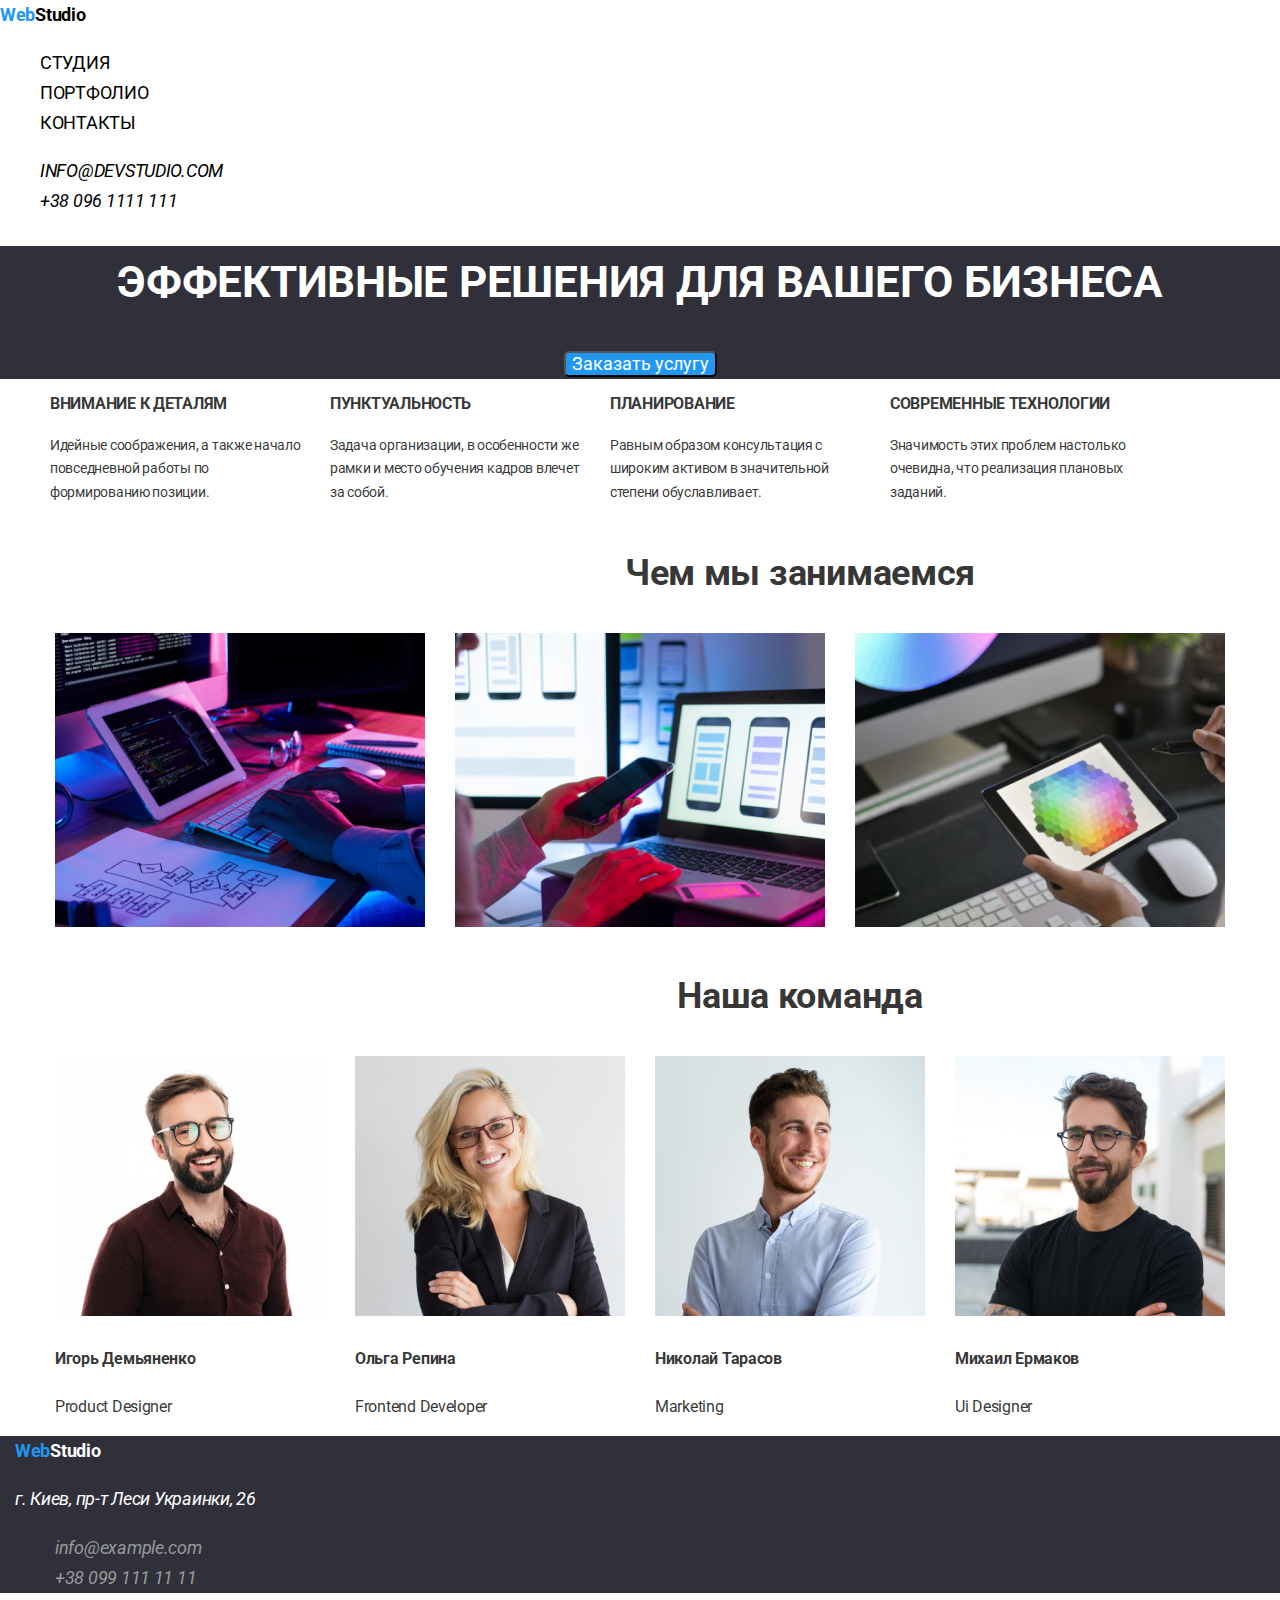
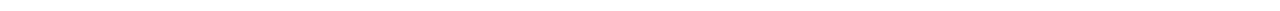
==== commit b5c978d5: "Update index.html" ====
--- a/index.html
+++ b/index.html
@@ -28,7 +28,7 @@
 
   <body>
     <!-- Шапка сайта -->
-    <header class="container">
+    <header>
       <nav>
         <a href="index.html" class="link logo" aria-label="Логотип студии"
           ><span class="colortext-logotip1">Web</span
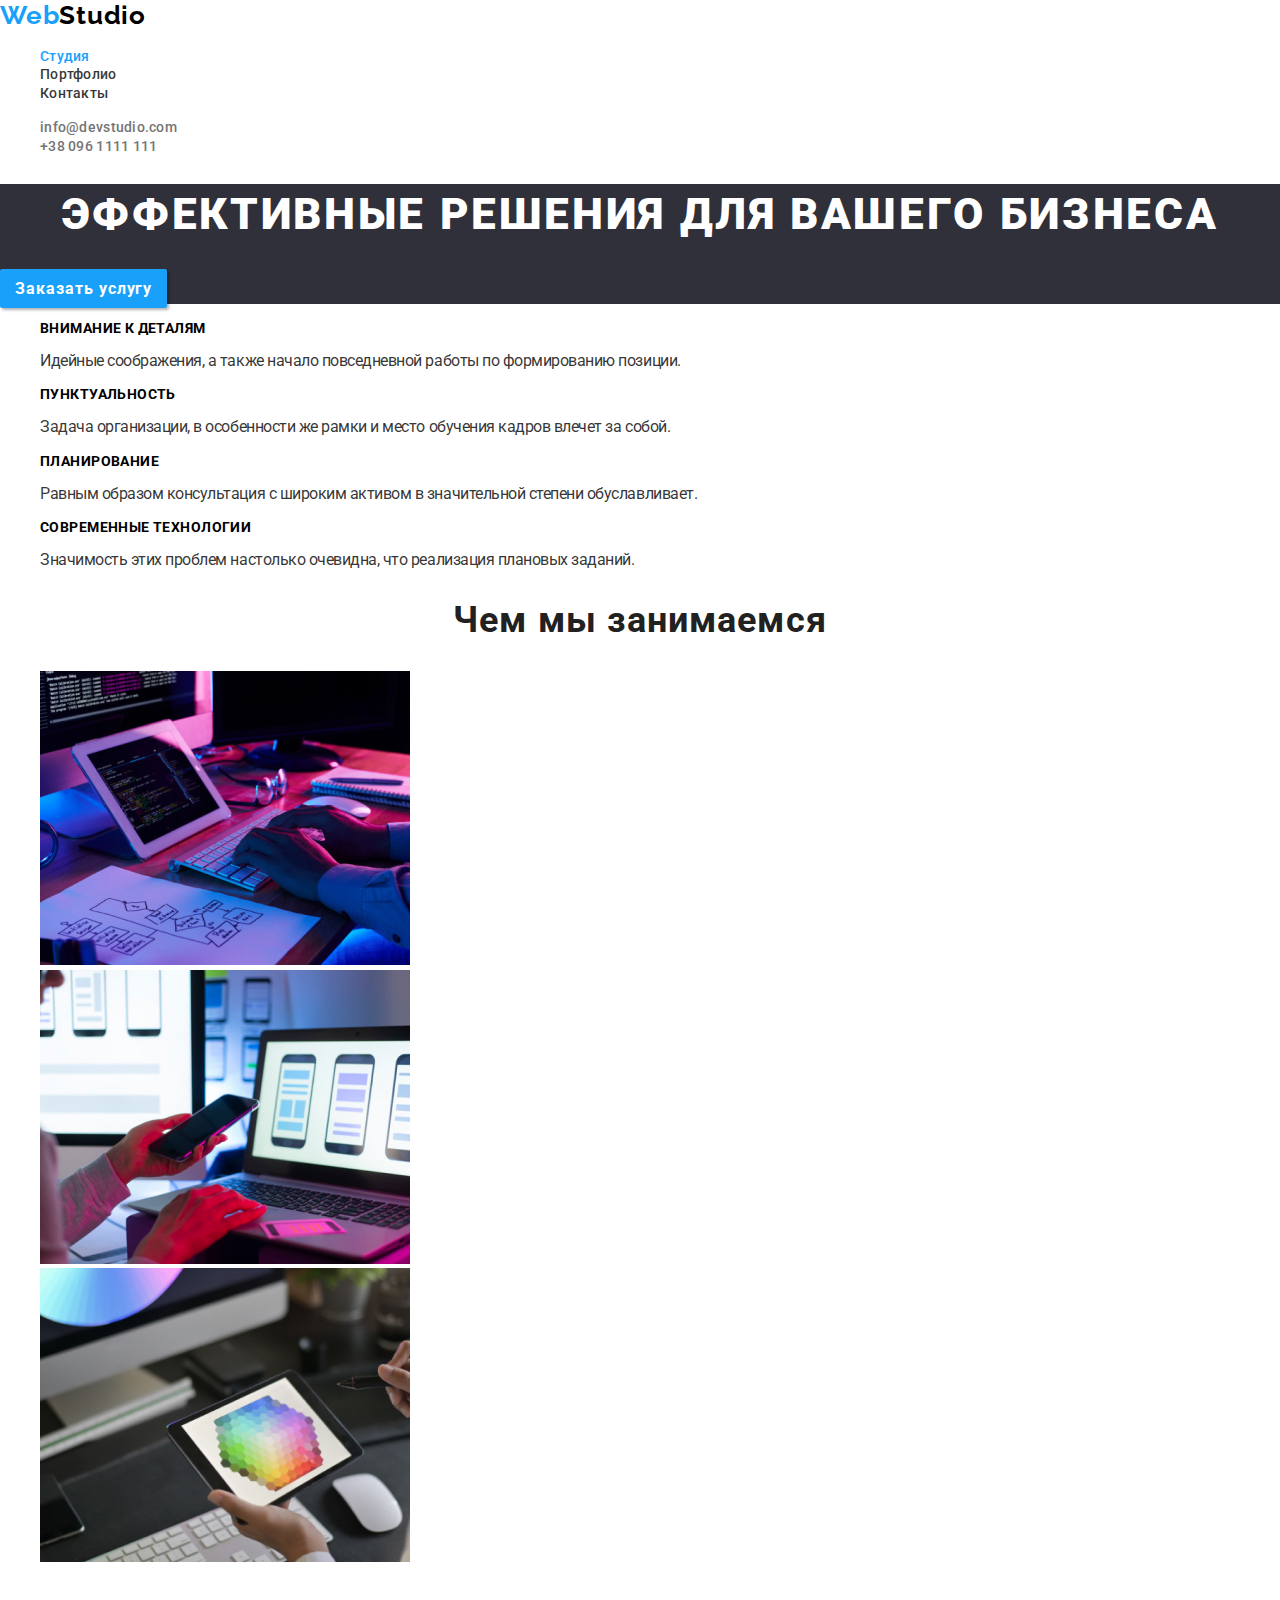
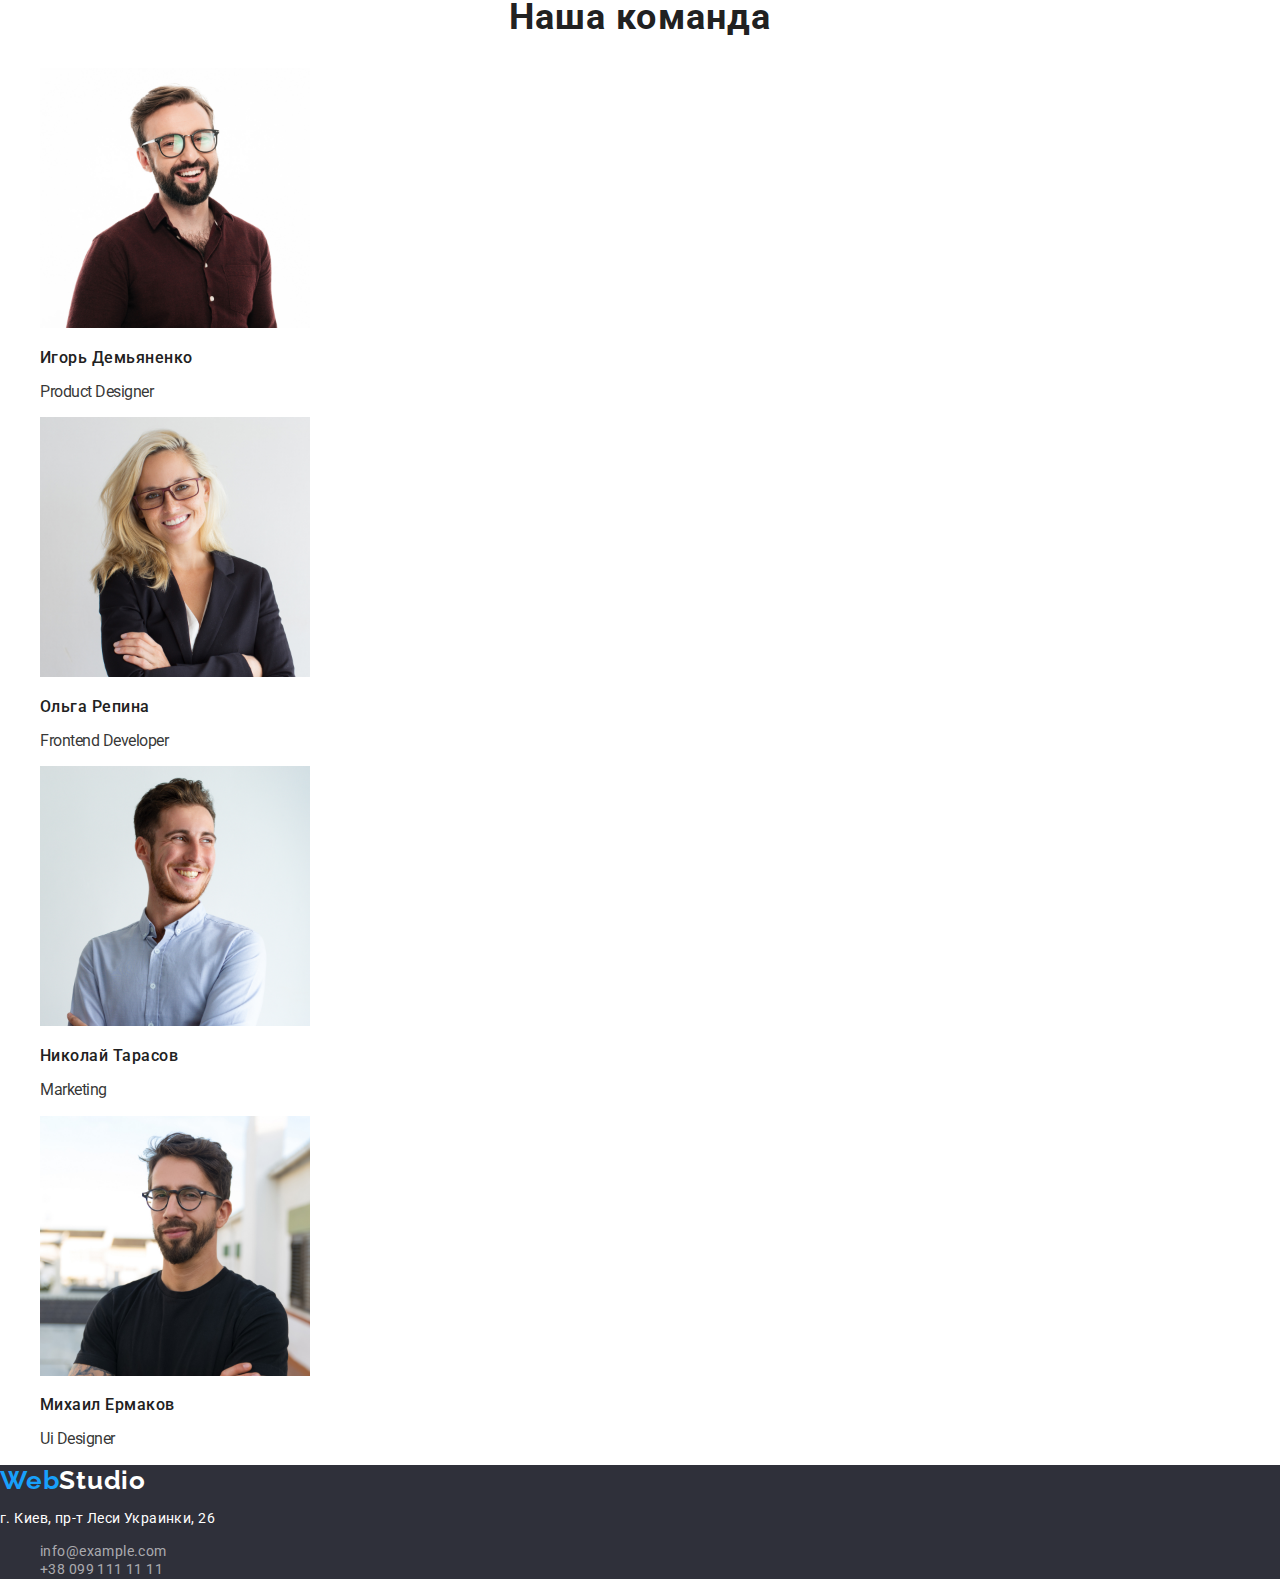
==== commit d6f6b10b: "Update index.html" ====
--- a/index.html
+++ b/index.html
@@ -1,204 +1,195 @@
-<!DOCTYPE html>
-<html lang="ru">
-  <head>
-    <meta charset="UTF-8" />
-    <meta name="viewport" content="width=device-width, initial-scale=1.0" />
-    <title>Студия</title>
-    <link
-      href="https://fonts.googleapis.com/css2?family=Raleway&family=Roboto:wght@400;500;700;900&display=swap"
-      rel="stylesheet"
-    />
-    <link
-      rel="stylesheet"
-      href="https://cdnjs.cloudflare.com/ajax/libs/modern-normalize/1.0.0/modern-normalize.css"
-    />
-    <link rel="stylesheet" href="./css/styles.css" />
-    <style>
-      h1,
-      h3 {
-        text-transform: uppercase;
-        /* Заглавные буквы */
-      }
-
-      button {
-        border-radius: 5px;
-      }
-    </style>
-  </head>
-
-  <body>
-    <!-- Шапка сайта -->
-    <header>
-      <nav>
-        <a href="index.html" class="link logo" aria-label="Логотип студии"
-          ><span class="colortext-logotip1">Web</span
-          ><span class="colortext-logotip2">Studio</span></a
-        >
-        <ul class="site-nav">
-          <li><a href="index.html" class="link">Студия</a></li>
-          <li><a href="portfolio.html" class="link">Портфолио</a></li>
-          <li><a href="" class="link">Контакты</a></li>
-        </ul>
-      </nav>
-      <address>
-        <ul class="site-nav">
-          <li>
-            <a href="mailto:info@devstudio.com" class="link"
-              >info@devstudio.com</a
-            >
-          </li>
-          <li>
-            <a href="tel:+380961111111" class="link">+38 096 1111 111</a>
-          </li>
-        </ul>
-      </address>
-    </header>
-
-    <main>
-      <!-- Герой -->
-      <section class="text-title-background post-title text-title-color1">
-        <h1 class="text-size1">Эффективные решения для вашего бизнеса</h1>
-        <button type="button" class="mybtn2">Заказать услугу</button>
-      </section>
-
-      <!-- Преимущества -->
-      <section class="container">
-        <h2 hidden>Наши преимущества</h2>
-        <ul class="gallery text-size2">
-          <li class="gallery-item3">
-            <h3>внимание к деталям</h3>
-            <p>
-              Идейные соображения, а также начало повседневной работы по
-              формированию позиции.
-            </p>
-          </li>
-          <li class="gallery-item3">
-            <h3>ПУНКТУАЛЬНОСТЬ</h3>
-            <p>
-              Задача организации, в особенности же рамки и место обучения кадров
-              влечет за собой.
-            </p>
-          </li>
-          <li class="gallery-item3">
-            <h3>ПЛАНИРОВАНИЕ</h3>
-            <p>
-              Равным образом консультация с широким активом в значительной
-              степени обуславливает.
-            </p>
-          </li>
-          <li class="gallery-item3">
-            <h3>СОВРЕМЕННЫЕ ТЕХНОЛОГИИ</h3>
-            <p>
-              Значимость этих проблем настолько очевидна, что реализация
-              плановых заданий.
-            </p>
-          </li>
-        </ul>
-      </section>
-
-      <!-- Примеры работ, направления -->
-      <section class="container">
-        <h2 class="post-title text-size3">Чем мы занимаемся</h2>
-        <ul class="gallery">
-          <li class="gallery-item">
-            <a href=""
-              ><img
-                src="./images/box1.jpg"
-                alt="Технология компании номер 1"
-                width="370"
-                height="294"
-            /></a>
-          </li>
-          <li class="gallery-item">
-            <a href=""
-              ><img
-                src="./images/box2.jpg"
-                alt="Технология компании номер 2"
-                width="370"
-                height="294"
-            /></a>
-          </li>
-          <li class="gallery-item">
-            <a href=""
-              ><img
-                src="./images/box3.jpg"
-                alt="Технология компании номер 3"
-                width="370"
-                height="294"
-            /></a>
-          </li>
-        </ul>
-      </section>
-
-      <!-- Testimonials -->
-      <section class="container">
-        <h2 class="post-title text-size3">Наша команда</h2>
-        <ul class="gallery text-size4">
-          <li class="gallery-item2">
-            <img
-              src="./images/img4.jpg"
-              alt="Первый сотрудник нашей команды"
-              width="270"
-              height="260"
-            />
-            <h4>Игорь Демьяненко</h4>
-            <p lang="en">Product Designer</p>
-          </li>
-          <li class="gallery-item2">
-            <img
-              src="./images/img1.jpg"
-              alt="Второй  сотрудник нашей команды"
-              width="270"
-              height="260"
-            />
-            <h4>Ольга Репина</h4>
-            <p lang="en">Frontend Developer</p>
-          </li>
-          <li class="gallery-item2">
-            <img
-              src="./images/img2.jpg"
-              alt="Третий сотрудник нашей команды"
-              width="270"
-              height="260"
-            />
-            <h4>Николай Тарасов</h4>
-            <p lang="en">Marketing</p>
-          </li>
-          <li class="gallery-item2">
-            <img
-              src="./images/img3.jpg"
-              alt="Четвертый сотрудник нашей команды"
-              width="270"
-              height="260"
-            />
-            <h4>Михаил Ермаков</h4>
-            <p lang="en">Ui Designer</p>
-          </li>
-        </ul>
-      </section>
-    </main>
-
-    <!-- Футер -->
-    <footer class="text-title-background container">
-      <a href="index.html" class="link logo" aria-label="Логотип студии"
-        ><span class="colortext-logotip1">Web</span
-        ><span class="colortext-logotip2" style="color: white">Studio</span></a
-      >
-      <address>
-        <p class="text-title-color1">г. Киев, пр-т Леси Украинки, 26</p>
-        <ul>
-          <li>
-            <a href="mailto:info@example.com" class="link text-title-color2"
-              >info@example.com</a
-            >
-          </li>
-          <li>
-            <a href="tel:+380991111111" class="link text-title-color2"
-              >+38 099 111 11 11</a
-            >
-          </li>
-        </ul>
-      </address>
-    </footer>
-  </body>
-</html>
+<!DOCTYPE html>
+<html lang="ru">
+  <head>
+    <meta charset="UTF-8" />
+    <meta name="viewport" content="width=device-width, initial-scale=1.0" />
+    <title>Студия</title>
+    <link
+      href="https://fonts.googleapis.com/css2?family=Raleway&family=Roboto:wght@400;500;700;900&display=swap"
+      rel="stylesheet"
+    />
+    <link
+      rel="stylesheet"
+      href="https://cdnjs.cloudflare.com/ajax/libs/modern-normalize/1.0.0/modern-normalize.css"
+    />
+    <link rel="stylesheet" href="./css/styles.css" />
+  </head>
+
+  <body>
+    <!-- Шапка сайта -->
+    <header>
+      <nav>
+        <a href="index.html" class="logo" aria-label="Логотип студии"
+          >Web<span class="logo-part1">Studio</span></a
+        >
+        <ul class="site-nav list">
+          <li><a href="index.html" class="link active-page">Студия</a></li>
+          <li>
+            <a href="portfolio.html" class="link unactive-page">Портфолио</a>
+          </li>
+          <li><a href="" class="link unactive-page">Контакты</a></li>
+        </ul>
+      </nav>
+      <address>
+        <ul class="list">
+          <li>
+            <a href="mailto:info@devstudio.com" class="address-style"
+              >info@devstudio.com</a
+            >
+          </li>
+          <li>
+            <a href="tel:+380961111111" class="address-style"
+              >+38 096 1111 111</a
+            >
+          </li>
+        </ul>
+      </address>
+    </header>
+
+    <main>
+      <!-- Герой -->
+      <section class="fon-background">
+        <h1 class="hero-title">эффективные решения для вашего бизнеса</h1>
+        <a href="" class="button">Заказать услугу</a>
+      </section>
+
+      <!-- Преимущества -->
+      <section>
+        <h2 class="is-hidden">Наши преимущества</h2>
+        <ul class="list">
+          <li>
+            <h3 class="section-title">ВНИМАНИЕ К ДЕТАЛЯМ</h3>
+            <p>
+              Идейные соображения, а также начало повседневной работы по
+              формированию позиции.
+            </p>
+          </li>
+          <li>
+            <h3 class="section-title">ПУНКТУАЛЬНОСТЬ</h3>
+            <p>
+              Задача организации, в особенности же рамки и место обучения кадров
+              влечет за собой.
+            </p>
+          </li>
+          <li>
+            <h3 class="section-title">ПЛАНИРОВАНИЕ</h3>
+            <p>
+              Равным образом консультация с широким активом в значительной
+              степени обуславливает.
+            </p>
+          </li>
+          <li>
+            <h3 class="section-title">СОВРЕМЕННЫЕ ТЕХНОЛОГИИ</h3>
+            <p>
+              Значимость этих проблем настолько очевидна, что реализация
+              плановых заданий.
+            </p>
+          </li>
+        </ul>
+      </section>
+
+      <!-- Примеры работ, направления -->
+      <section>
+        <h2 class="feature-list-title">Чем мы занимаемся</h2>
+        <ul class="list">
+          <li>
+            <a href=""
+              ><img
+                src="./images/box1.jpg"
+                alt="Технология компании номер 1"
+                width="370"
+                height="294"
+            /></a>
+          </li>
+          <li>
+            <a href=""
+              ><img
+                src="./images/box2.jpg"
+                alt="Технология компании номер 2"
+                width="370"
+                height="294"
+            /></a>
+          </li>
+          <li>
+            <a href=""
+              ><img
+                src="./images/box3.jpg"
+                alt="Технология компании номер 3"
+                width="370"
+                height="294"
+            /></a>
+          </li>
+        </ul>
+      </section>
+
+      <!-- Testimonials -->
+      <section>
+        <h2 class="work-list-title">Наша команда</h2>
+        <ul class="list">
+          <li>
+            <img
+              src="./images/img4.jpg"
+              alt="Первый сотрудник нашей команды"
+              width="270"
+              height="260"
+            />
+            <h3 class="work-list-title2">Игорь Демьяненко</h3>
+            <p lang="en">Product Designer</p>
+          </li>
+          <li>
+            <img
+              src="./images/img1.jpg"
+              alt="Второй  сотрудник нашей команды"
+              width="270"
+              height="260"
+            />
+            <h3 class="work-list-title2">Ольга Репина</h3>
+            <p lang="en">Frontend Developer</p>
+          </li>
+          <li>
+            <img
+              src="./images/img2.jpg"
+              alt="Третий сотрудник нашей команды"
+              width="270"
+              height="260"
+            />
+            <h3 class="work-list-title2">Николай Тарасов</h3>
+            <p lang="en">Marketing</p>
+          </li>
+          <li>
+            <img
+              src="./images/img3.jpg"
+              alt="Четвертый сотрудник нашей команды"
+              width="270"
+              height="260"
+            />
+            <h3 class="work-list-title2">Михаил Ермаков</h3>
+            <p lang="en">Ui Designer</p>
+          </li>
+        </ul>
+      </section>
+    </main>
+
+    <!-- Футер -->
+    <footer class="fon-background">
+      <a href="index.html" class="logo" aria-label="Логотип студии"
+        >Web<span class="logo-part2">Studio</span></a
+      >
+      <address>
+        <p class="footer-title">г. Киев, пр-т Леси Украинки, 26</p>
+        <ul class="list">
+          <li>
+            <a href="mailto:info@example.com" class="footer-description"
+              >info@example.com</a
+            >
+          </li>
+          <li>
+            <a href="tel:+380991111111" class="footer-description"
+              >+38 099 111 11 11</a
+            >
+          </li>
+        </ul>
+      </address>
+    </footer>
+  </body>
+</html>
--- a/css/styles.css
+++ b/css/styles.css
@@ -1,3 +1,10 @@
+/* цвет основного текста #000000 */
+/* вторичный цвет текста  rgba(0, 0, 0, 0.8);
+ */
+/* белый #FFFFFF  */
+/* акцент #18A0FB */
+/* вторичный цвет фона #F5F5F5; */
+
 :root {
   --primary-text-color: rgba(0, 0, 0, 0.8);
   --title-text-color: #000000;
@@ -9,170 +16,269 @@
   background-color: var(--primary-white-color);
   color: var(--primary-text-color);
 
-  font-family: Roboto, sans-serif;
-  letter-spacing: -0.015em;
+  font-family: "Roboto", sans-serif;
+  letter-spacing: -0.03em;
+}
+
+/* Logo */
+
+.logo {
+  color: var(--accent-color);
+  font-family: "Raleway", sans-serif;
+  font-weight: 700;
+  font-size: 26px;
+  line-height: 1.192;
+  /* identical to box height */
+  letter-spacing: 0.03em;
+  text-decoration: none;
+}
+
+.logo:hover {
+  color: var(--accent-color);
+}
+/*Оформление части логотипа в отличный от основного цвета*/
+.logo-part1 {
+  color: var(--title-text-color);
+}
+.logo-part2 {
+  color: var(--primary-white-color);
+}
+.active-page {
+  color: var(--accent-color);
+}
+.unactive-page {
+  color: var(--primary-text-color);
+}
+
+/* Site nav */
+
+.site-nav .link,
+.site-address .link {
+  /*color: var(--primary-text-color);*/
+  font-family: "Roboto", sans-serif;
+  font-weight: 500;
+  font-size: 14px;
+  line-height: 1.142;
+  letter-spacing: 0.02em;
+  text-decoration: none;
+}
+
+.site-nav .link:hover,
+.site-nav .link:focus {
+  color: var(--accent-color);
+}
+
+.site-nav .link.current {
+  color: var(--accent-color);
+}
+/*удаление маркеровки списков*/
+.list {
+  list-style: none;
+}
+
+.address-style {
+  font-family: "Roboto", sans-serif;
+  font-style: normal;
+  font-weight: 500;
+  font-size: 14px;
+  line-height: 1.142;
+  letter-spacing: 0.02em;
+  color: #757575;
+  text-decoration: none;
+}
+
+.address-style:hover,
+.address-style:focus {
+  color: var(--accent-color);
+}
+
+/* Hero */
+
+.hero-title {
+  color: var(--primary-white-color);
+  font-family: "Roboto", sans-serif;
+  font-weight: 900;
+  font-size: 44px;
+  line-height: 1.364;
+  /* or 136% */
+  text-align: center;
+  letter-spacing: 0.06em;
+  text-transform: uppercase;
+}
+
+/* Section */
+
+.section-title {
+  color: var(--title-text-color);
+  font-family: "Roboto", sans-serif;
+  font-weight: 700;
+  font-size: 14px;
+  line-height: 1.143;
+  letter-spacing: 0.03em;
+  text-transform: uppercase;
+  text-align: left;
+}
+
+.section-description {
+  font-family: "Roboto", sans-serif;
+  font-weight: 400;
+  font-size: 14px;
+  line-height: 1.714;
+  /* or 171% */
+  letter-spacing: 0.03em;
+
+  color: #757575;
+}
+
+.section-title-folio {
+  font-family: "Roboto", sans-serif;
+  font-style: normal;
+  font-weight: 700;
   font-size: 18px;
-  line-height: 1.67;
-}
-
-a {
-  color: black; /* Цвет обычной ссылки */
-}
-a:visited {
-  color: #black; /* Цвет посещенной ссылки */
-}
-
-.text > span {
-  text-decoration: line-through;
-}
-
-.link {
-  text-decoration: none;
-}
-
-.link:hover {
-  color: #2196f3;
-}
-
-.site-nav .link {
-  text-transform: uppercase;
-}
-
-.post-title {
-  text-align: center;
-}
-
-.text-title-background {
+  line-height: 2;
+  /* identical to box height, or 200% */
+  letter-spacing: 0.06em;
+  color: #212121;
+}
+
+.section-description-folio {
+  font-family: "Roboto", sans-serif;
+  font-style: normal;
+  font-weight: 400;
+  font-size: 16px;
+  line-height: 1.875;
+  /* identical to box height, or 187% */
+  letter-spacing: 0.03em;
+  color: #757575;
+}
+
+/* Features и Examples */
+
+.feature-list-title,
+.work-list-title {
+  color: var(--title-text-color);
+  font-family: "Roboto", sans-serif;
+  font-weight: 700;
+  font-size: 36px;
+  line-height: 1.167;
+  text-align: center;
+  letter-spacing: 0.03em;
+  color: #212121;
+}
+
+.work-list-title2 {
+  font-family: "Roboto", sans-serif;
+  font-weight: 500;
+  font-size: 16px;
+  line-height: 1, 188;
+  /* identical to box height */
+  text-align: left;
+  letter-spacing: 0.03em;
+  color: #212121;
+}
+
+.name-description {
+  font-family: "Roboto", sans-serif;
+  font-weight: 400;
+  font-size: 16px;
+  line-height: 1, 188;
+  /* identical to box height */
+  text-align: left;
+  letter-spacing: 0.03em;
+  color: #757575;
+}
+
+/*++++++++++footter+++++++++++++++*/
+/*портфолио-подвал-оформление адреса и телефона*/
+.footer-description {
+  font-family: "Roboto", sans-serif;
+  font-style: normal;
+  font-weight: 400;
+  font-size: 14px;
+  line-height: 1, 714;
+  /* or 171% */
+  letter-spacing: 0.03em;
+  text-decoration: none;
+  color: rgba(255, 255, 255, 0.6);
+}
+
+.footer-description:hover,
+.footer-description:focus {
+  color: var(--accent-color);
+}
+/*Портфолио-подвал-оформление заголовка*/
+.footer-title {
+  font-family: "Roboto", sans-serif;
+  font-style: normal;
+  font-weight: 400;
+  font-size: 14px;
+  line-height: 1, 714;
+  /* or 171% */
+  letter-spacing: 0.03em;
+  color: var(--primary-white-color);
+}
+
+/*Установка темного фона на страницах*/
+.fon-background {
   background-color: #2f303a;
 }
 
-.text-title-color1 {
-  color: #ffffff;
-}
-
-.text-title-color2 {
-  color: rgb(60%, 60%, 60%);
-}
-
-body {
-  font-family: "Roboto", sans-serif;
-}
-
-.text-size1 {
-  font-size: 44px;
-}
-
-.text-size2 {
-  font-size: 14px;
-}
-
-.text-size3 {
-  font-size: 36px;
-}
-
-.text-size4 {
-  font-size: 16px;
-}
-
-.colortext-logotip1 {
-  color: #2196f3;
-  font-weight: 700;
-}
-
-.colortext-logotip2 {
-  font-weight: 700;
-}
-
-*/ *,
-*::before,
-*::after {
-  margin: 0;
-  padding: 0;
-}
-
-ul,
-ol {
-  list-style: none;
-}
-
-.container {
-  width: 1600px;
-  padding: 0 15px;
-  margin: 0 auto;
-}
-
-.gallery {
-  display: flex;
-  flex-wrap: wrap;
-  margin: -15px;
-}
-
-.gallery-item {
-  width: 370px;
-  margin: 15px;
-}
-
-.gallery-item2 {
-  width: 270px;
-  margin: 15px;
-}
-
-.gallery-item3 {
-  width: 260px;
-  margin: 10px;
-}
-
-.gallery-item4 {
-  width: 160px;
-  margin: 10px;
-}
-/* 3n
-  3 * 0 = 0;
-  3 * 1 = 3;
-  3 * 2  = 6;
-  3 * 3 = 9;
-*/
-
-/* .gallery-item:not(:nth-child(3n)) {
-  margin-right: 30px;
-} */
-
-/* -n + 3
-  -0 + 3 = 3;
-  -1 + 3 = 2;
-  -2 + 3 = 1;
-  -3 + 3 = 0;
-*/
-
-/* .gallery-item:not(:nth-last-child(-n + 3)) {
-  margin-bottom: 30px;
-} */
-
-/* цвет кнопки */
-.mybtn {
-  text-align: center;
-  /* padding: 8px 10px;*/
-  /*border: solid 1px #777777;
-  color: #7777777;*/
-  background: #f5f4fa;
-  /* tansition: all 0.3s linear;
-  -webkit-transition: all 0.3s linear;
-  -moz-transition: all 0.3s linear;
-  text-transform: uppercase;*/
-}
-.mybtn:hover {
-  color: #fff;
-  background: #2196f3;
-  tansition: all 0.3s linear;
-  -webkit-transition: all 0.3s linear;
-  -moz-transition: all 0.3s linear;
-}
-
-.mybtn2 {
-  text-align: center;
-  color: #fff;
-  background: #2196f3;
-  tansition: all 0.3s linear;
-  -webkit-transition: all 0.3s linear;
-  -moz-transition: all 0.3s linear;
-}
+/* Button */
+/*Кнопка для страниці Студия*/
+.button {
+  color: var(--primary-white-color);
+  background-color: var(--accent-color);
+  font-family: "Roboto", sans-serif;
+  font-style: normal;
+  font-weight: 700;
+  font-size: 16px;
+  line-height: 1.875;
+  /* identical to box height, or 187% */
+  align-items: center;
+  text-align: center;
+  letter-spacing: 0.06em;
+  text-decoration: none;
+  border-radius: 2px;
+  box-shadow: 2px 2px 3px rgba(0, 0, 0, 0.3);
+  padding: 10px 15px;
+}
+
+.button.primary {
+  color: var(--primary-white-color);
+  background-color: var(--accent-color);
+}
+
+.button.secondary {
+  color: var(--accent-color);
+  background-color: var(--primary-white-color);
+}
+
+/*Кнопки для страницы Портфолио*/
+.button-portfolio {
+  color: var(--primary-white-color);
+  background-color: #f5f4fa;
+  font-family: "Roboto", sans-serif;
+  font-style: normal;
+  font-weight: 500;
+  font-size: 16px;
+  line-height: 1.625;
+  /* identical to box height, or 162% */
+  text-align: center;
+  letter-spacing: 0.03em;
+  color: #212121;
+  text-decoration: none;
+  border-radius: 2px;
+  box-shadow: 2px 2px 3px rgba(0, 0, 0, 0.3);
+  padding: 3px 5px;
+}
+/*Кнопки для страницы Портфолио при наведении*/
+.button-portfolio:focus,
+.button-portfolio:hover {
+  color: var(--primary-white-color);
+  background-color: var(--accent-color);
+}
+
+/*скрытие заголовка*/
+.is-hidden {
+  display: none;
+}
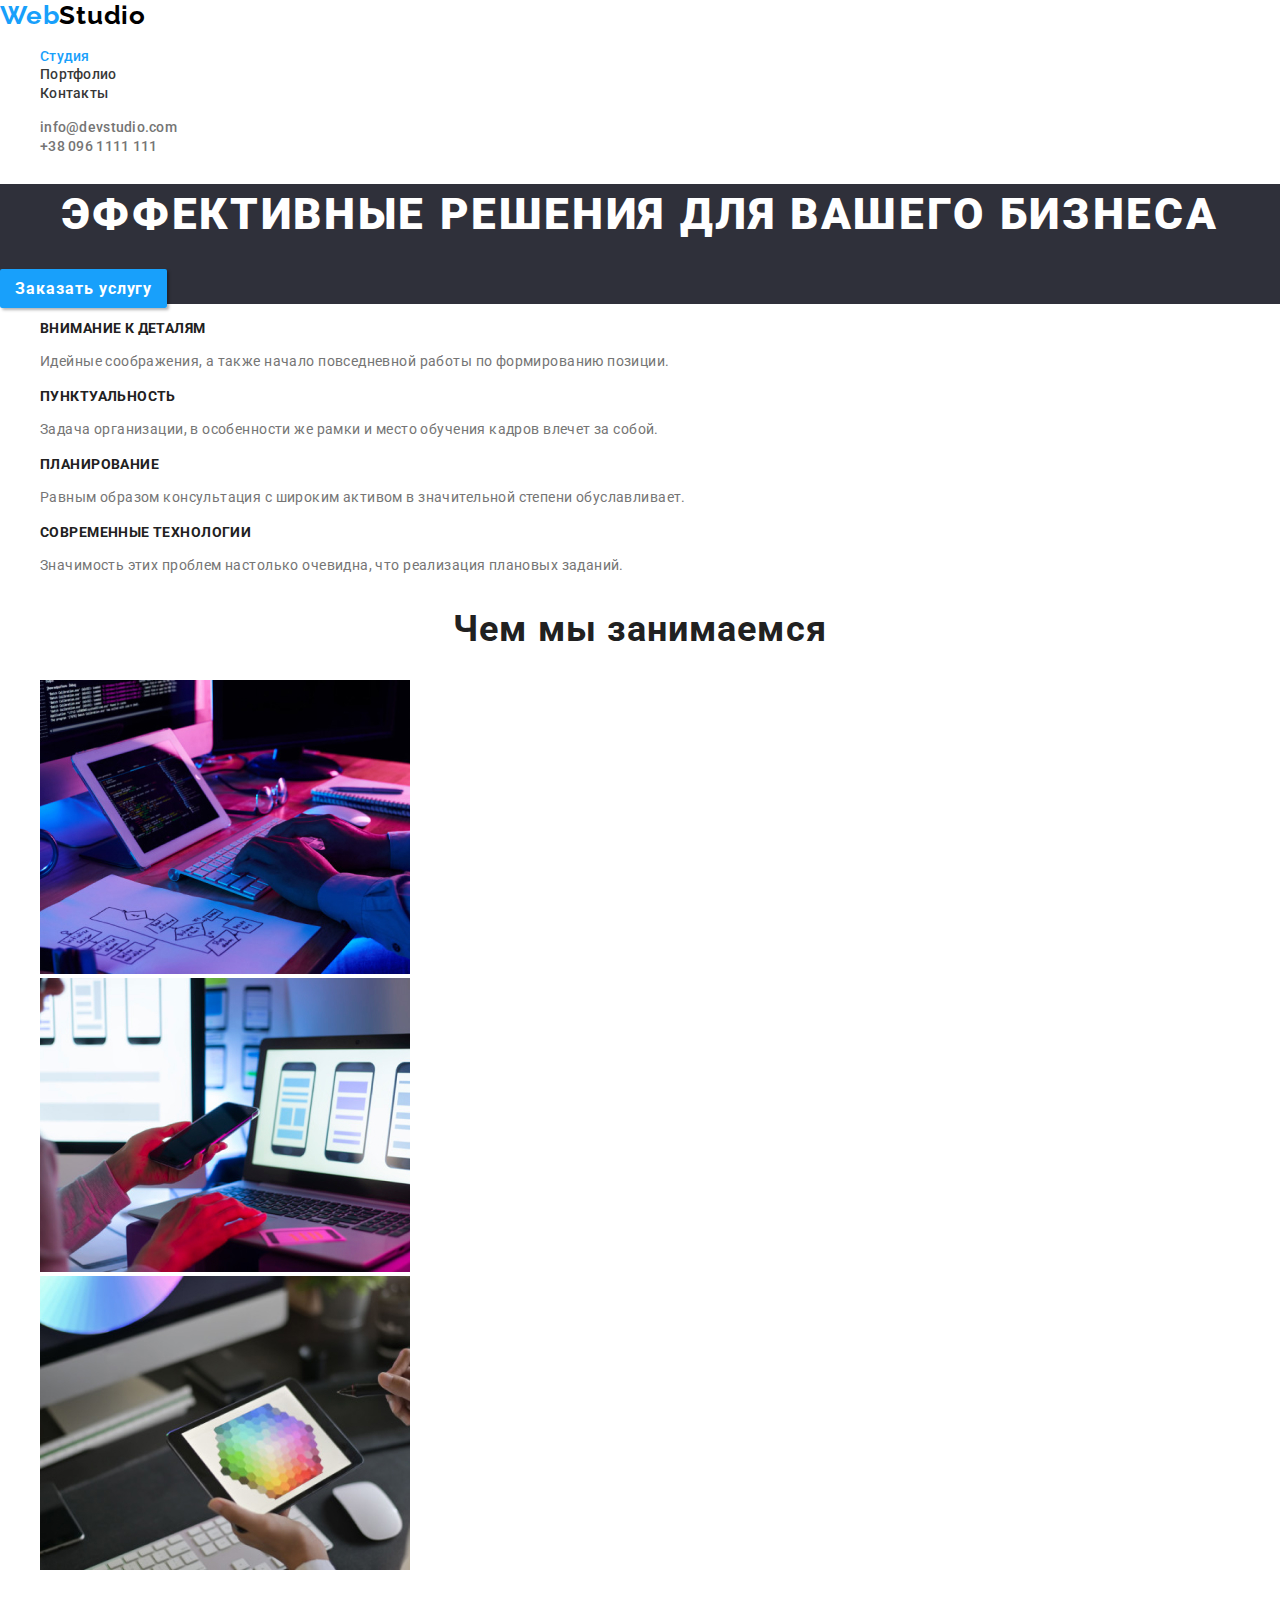
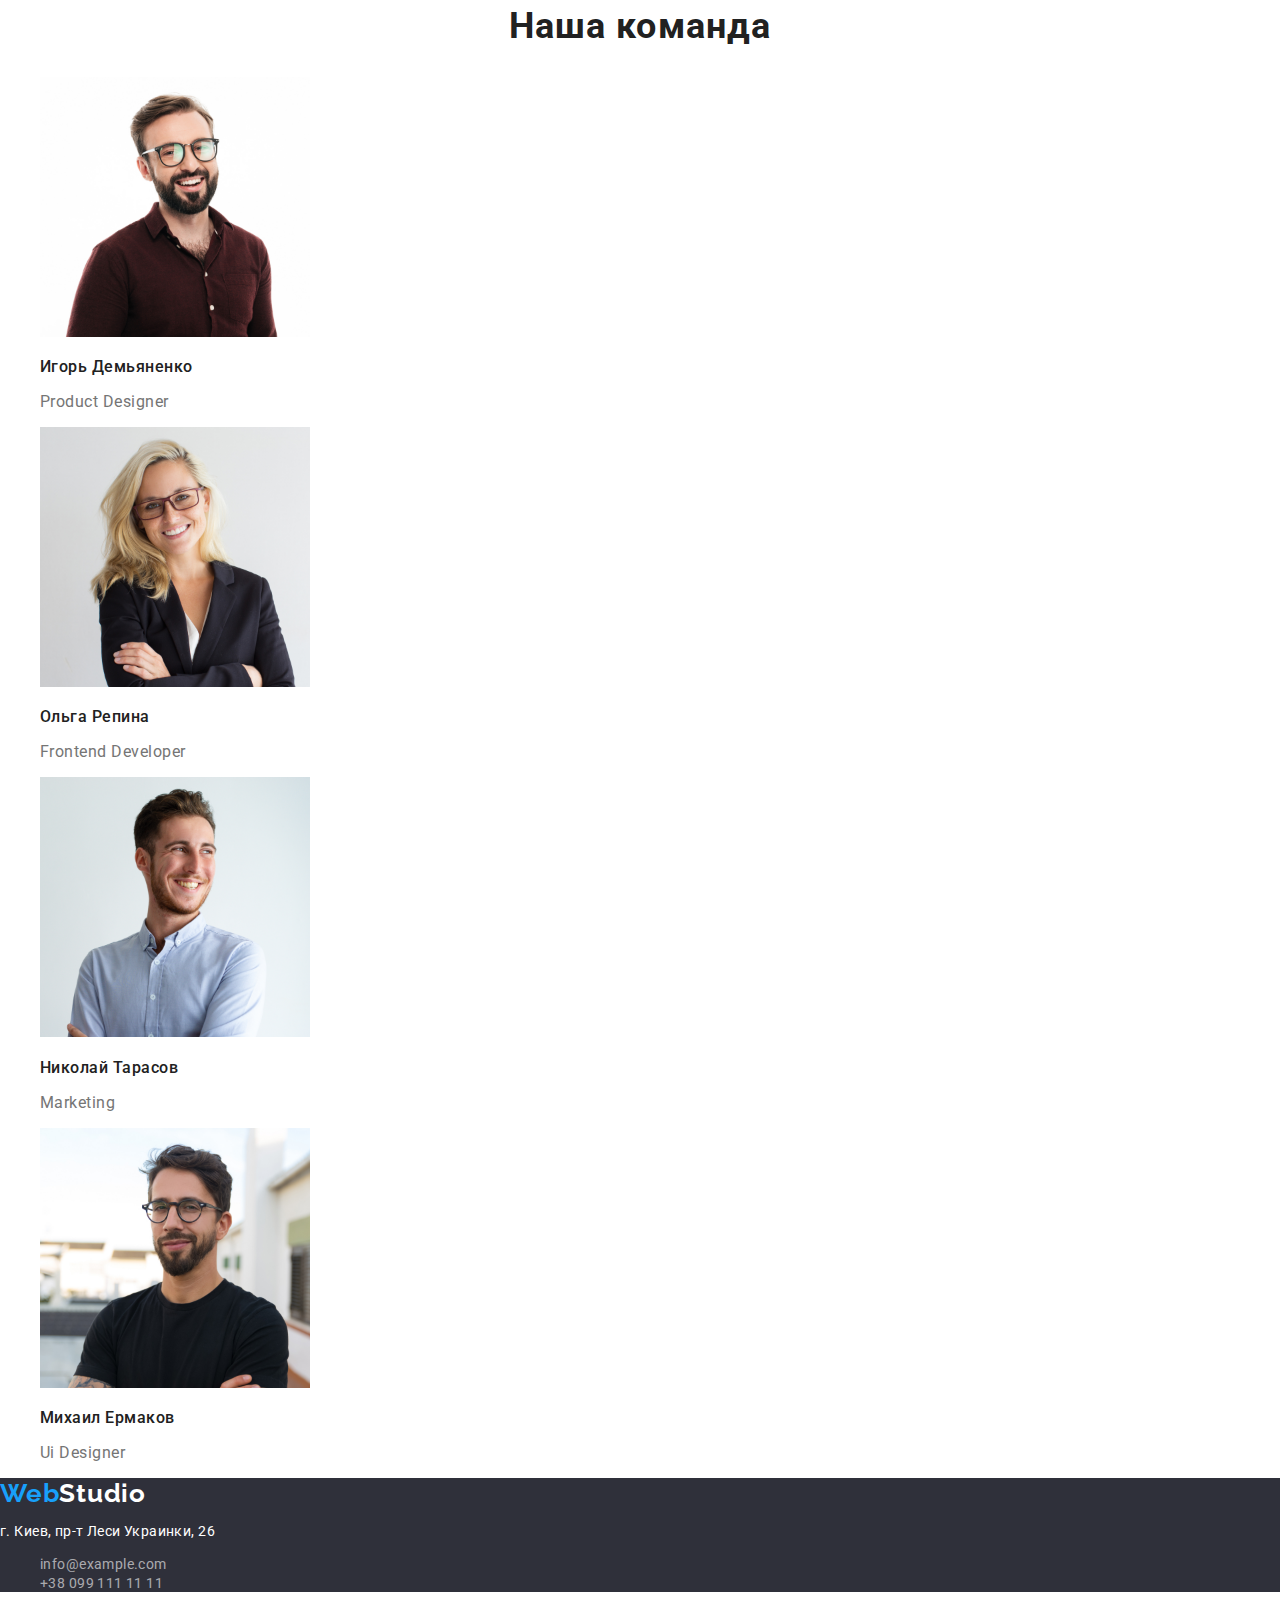
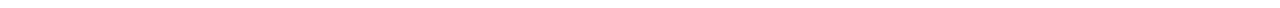
==== commit b4a6f1cb: "Update index.html" ====
--- a/index.html
+++ b/index.html
@@ -5,7 +5,7 @@
     <meta name="viewport" content="width=device-width, initial-scale=1.0" />
     <title>Студия</title>
     <link
-      href="https://fonts.googleapis.com/css2?family=Raleway&family=Roboto:wght@400;500;700;900&display=swap"
+      href="https://fonts.googleapis.com/css2?family=Raleway:wght@400;500;700;900&family=Roboto:wght@400;500;700;900&display=swap"
       rel="stylesheet"
     />
     <link
@@ -59,28 +59,28 @@
         <ul class="list">
           <li>
             <h3 class="section-title">ВНИМАНИЕ К ДЕТАЛЯМ</h3>
-            <p>
+            <p class="section-description">
               Идейные соображения, а также начало повседневной работы по
               формированию позиции.
             </p>
           </li>
           <li>
             <h3 class="section-title">ПУНКТУАЛЬНОСТЬ</h3>
-            <p>
+            <p class="section-description">
               Задача организации, в особенности же рамки и место обучения кадров
               влечет за собой.
             </p>
           </li>
           <li>
             <h3 class="section-title">ПЛАНИРОВАНИЕ</h3>
-            <p>
+            <p class="section-description">
               Равным образом консультация с широким активом в значительной
               степени обуславливает.
             </p>
           </li>
           <li>
             <h3 class="section-title">СОВРЕМЕННЫЕ ТЕХНОЛОГИИ</h3>
-            <p>
+            <p class="section-description">
               Значимость этих проблем настолько очевидна, что реализация
               плановых заданий.
             </p>
@@ -134,7 +134,7 @@
               height="260"
             />
             <h3 class="work-list-title2">Игорь Демьяненко</h3>
-            <p lang="en">Product Designer</p>
+            <p lang="en" class="name-description">Product Designer</p>
           </li>
           <li>
             <img
@@ -144,7 +144,7 @@
               height="260"
             />
             <h3 class="work-list-title2">Ольга Репина</h3>
-            <p lang="en">Frontend Developer</p>
+            <p lang="en" class="name-description">Frontend Developer</p>
           </li>
           <li>
             <img
@@ -154,7 +154,7 @@
               height="260"
             />
             <h3 class="work-list-title2">Николай Тарасов</h3>
-            <p lang="en">Marketing</p>
+            <p lang="en" class="name-description">Marketing</p>
           </li>
           <li>
             <img
@@ -164,7 +164,7 @@
               height="260"
             />
             <h3 class="work-list-title2">Михаил Ермаков</h3>
-            <p lang="en">Ui Designer</p>
+            <p lang="en" class="name-description">Ui Designer</p>
           </li>
         </ul>
       </section>
@@ -176,8 +176,10 @@
         >Web<span class="logo-part2">Studio</span></a
       >
       <address>
-        <p class="footer-title">г. Киев, пр-т Леси Украинки, 26</p>
-        <ul class="list">
+        <p class="footer-title tab-up-down-disable tab-left-40">
+          г. Киев, пр-т Леси Украинки, 26
+        </p>
+        <ul class="list tab-up-down-disable">
           <li>
             <a href="mailto:info@example.com" class="footer-description"
               >info@example.com</a
--- a/css/styles.css
+++ b/css/styles.css
@@ -19,7 +19,9 @@
   font-family: "Roboto", sans-serif;
   letter-spacing: -0.03em;
 }
-
+.link-decoration-disable {
+  text-decoration: none;
+}
 /* Logo */
 
 .logo {
@@ -109,7 +111,7 @@
 /* Section */
 
 .section-title {
-  color: var(--title-text-color);
+  color: #212121;
   font-family: "Roboto", sans-serif;
   font-weight: 700;
   font-size: 14px;
@@ -168,9 +170,10 @@
 
 .work-list-title2 {
   font-family: "Roboto", sans-serif;
-  font-weight: 500;
-  font-size: 16px;
-  line-height: 1, 188;
+  font-style: normal;
+  font-weight: 500;
+  font-size: 16px;
+  line-height: 1.188;
   /* identical to box height */
   text-align: left;
   letter-spacing: 0.03em;
@@ -179,9 +182,10 @@
 
 .name-description {
   font-family: "Roboto", sans-serif;
-  font-weight: 400;
-  font-size: 16px;
-  line-height: 1, 188;
+  font-style: normal;
+  font-weight: 400;
+  font-size: 16px;
+  line-height: 1.188;
   /* identical to box height */
   text-align: left;
   letter-spacing: 0.03em;
@@ -268,7 +272,6 @@
   color: #212121;
   text-decoration: none;
   border-radius: 2px;
-  box-shadow: 2px 2px 3px rgba(0, 0, 0, 0.3);
   padding: 3px 5px;
 }
 /*Кнопки для страницы Портфолио при наведении*/
@@ -276,6 +279,7 @@
 .button-portfolio:hover {
   color: var(--primary-white-color);
   background-color: var(--accent-color);
+  box-shadow: 2px 2px 3px rgba(0, 0, 0, 0.3);
 }
 
 /*скрытие заголовка*/
